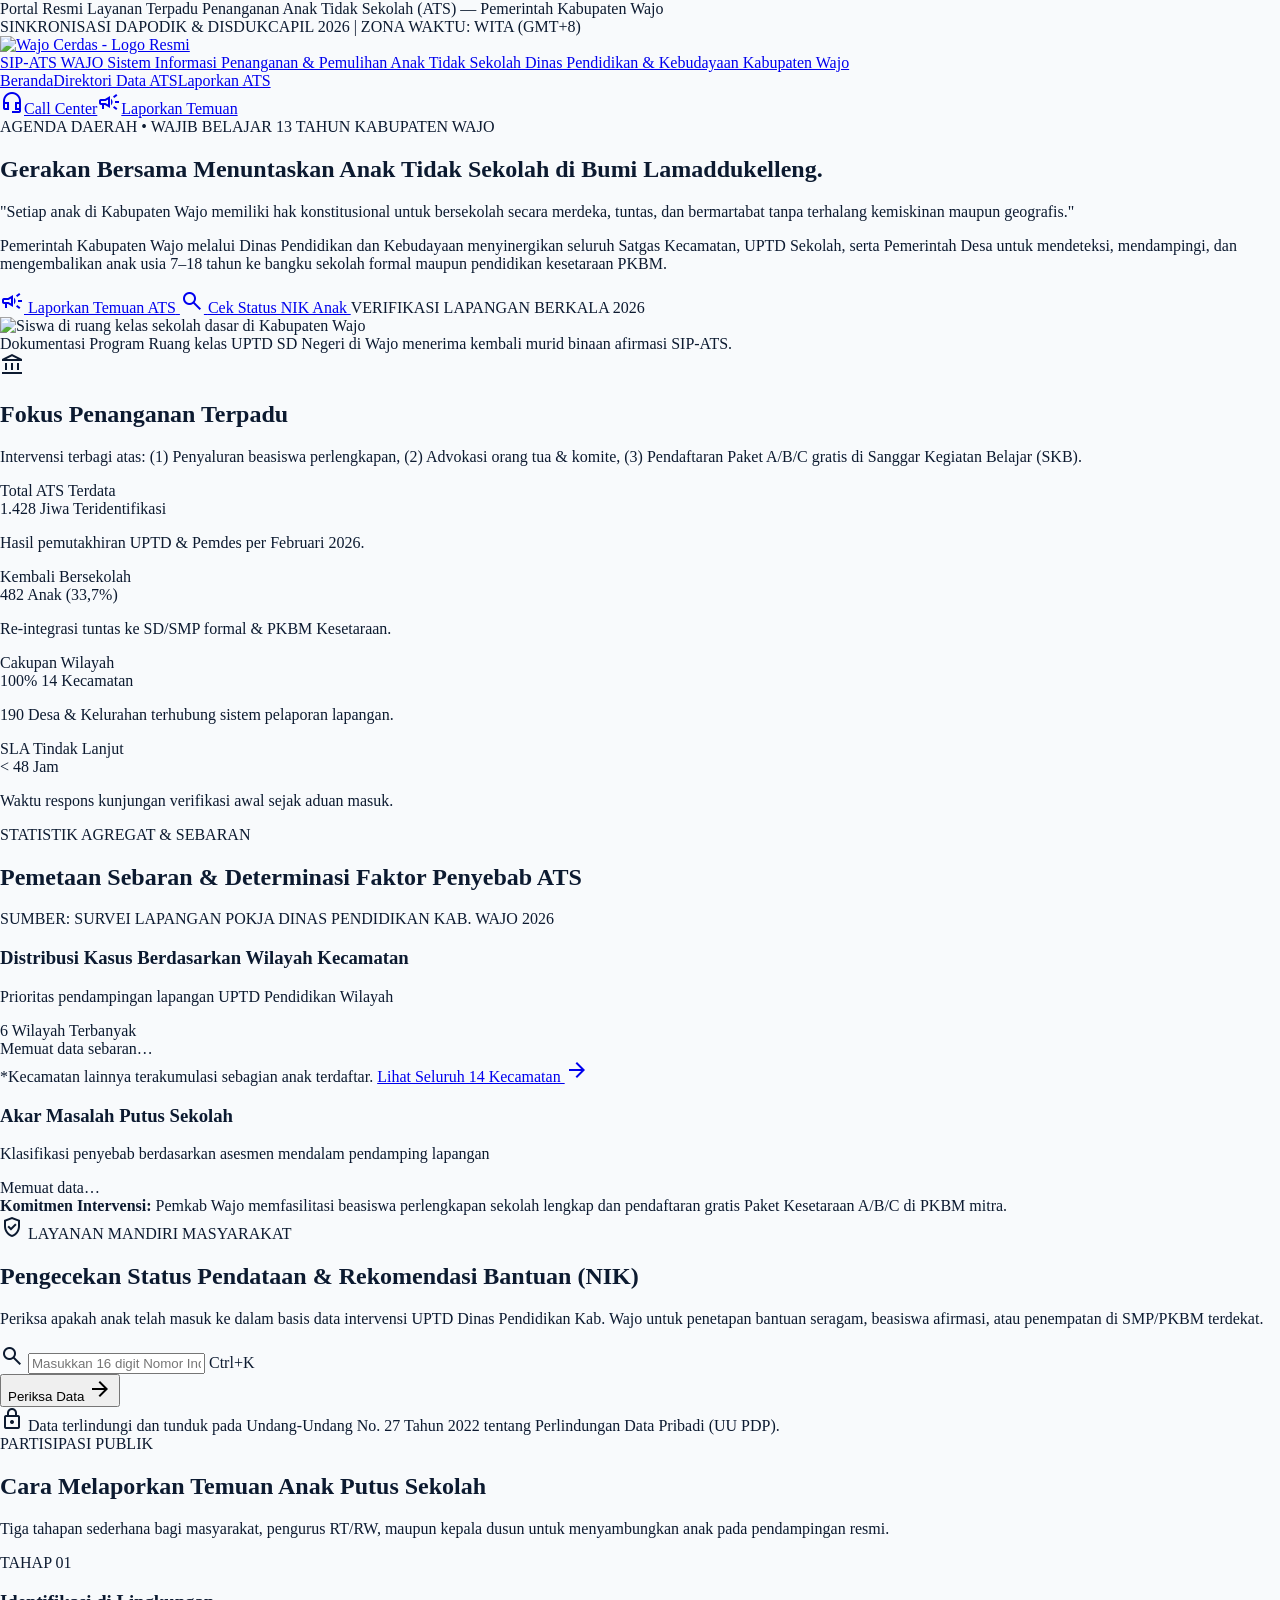
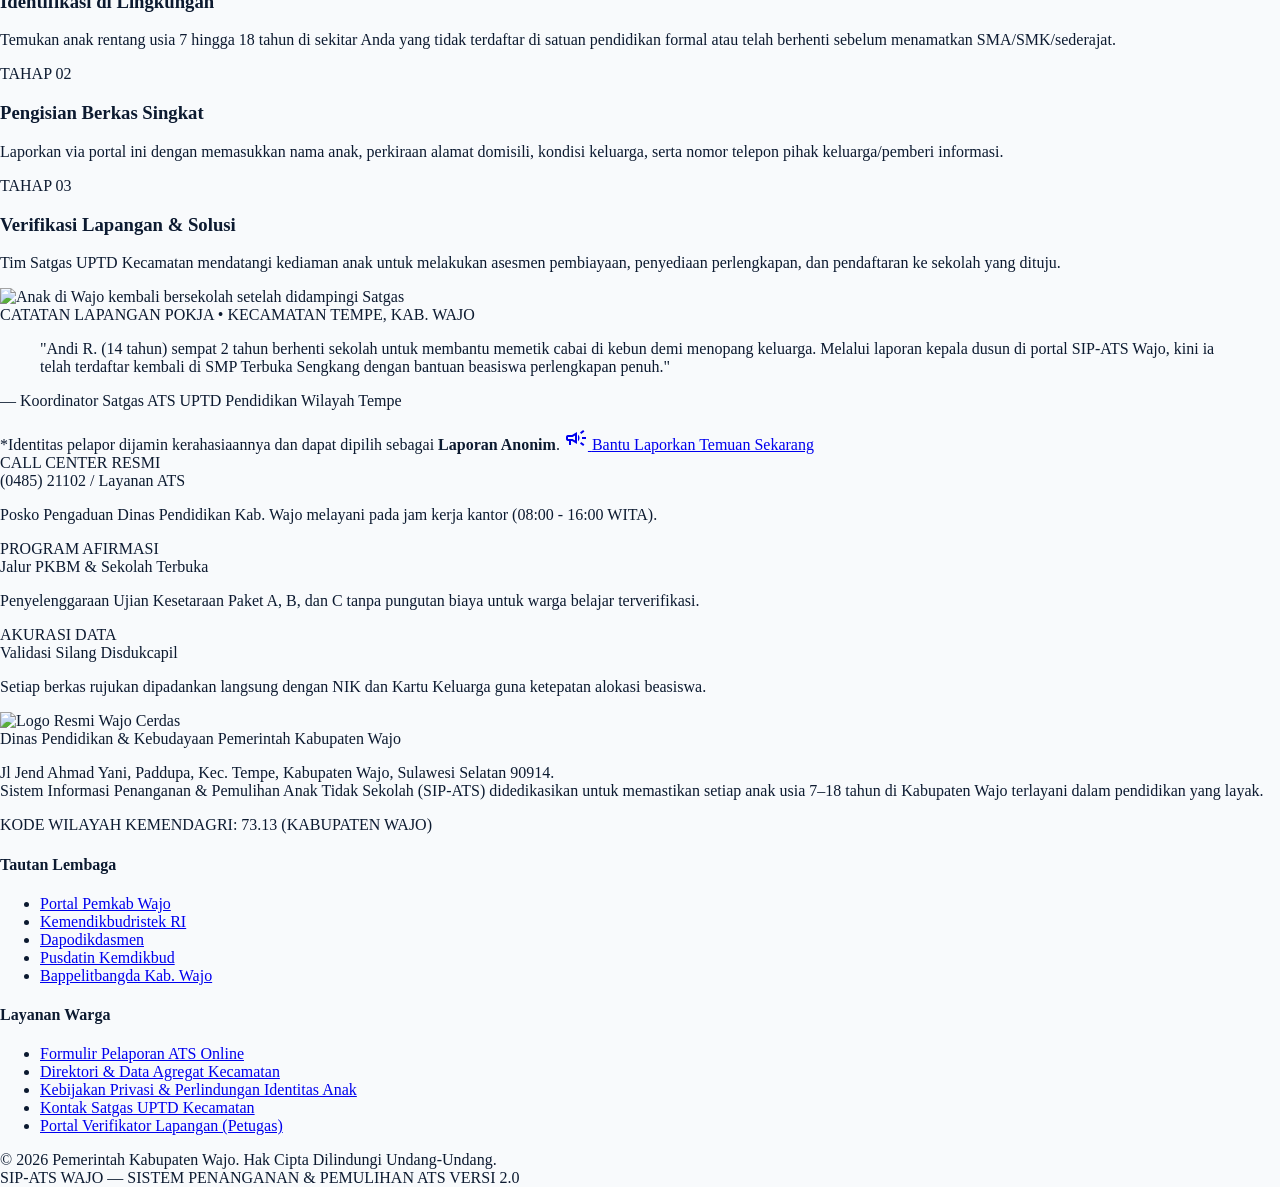
==== index.html @ a9d0f049 "Deploy SIP-ATS Wajo frontend to Pages Co-authored-by: Copilot App <223556219+Copilot@users.noreply.g" ====
<!DOCTYPE html><html lang="id"><head>
<meta charset="utf-8">
<meta content="width=device-width, initial-scale=1.0" name="viewport">
<title>SIP-ATS Kabupaten Wajo | Sistem Informasi Penanganan &amp; Pemulihan Anak Tidak Sekolah</title>
<link href="https://fonts.googleapis.com" rel="preconnect">
<link crossorigin="" href="https://fonts.gstatic.com" rel="preconnect">
<link href="https://fonts.googleapis.com/css2?family=Plus+Jakarta+Sans:wght@400;500;600;700;800&amp;family=Newsreader:ital,opsz,wght@0,6..72,400;0,6..72,600;1,400&amp;display=swap" rel="stylesheet">
<link href="https://fonts.googleapis.com/css2?family=Material+Symbols+Outlined:wght,FILL@100..700,0..1&amp;display=swap" rel="stylesheet">
<script src="https://cdn.tailwindcss.com?plugins=forms,container-queries"></script>
<script>
    tailwind.config = {
      theme: {
        extend: {
          colors: {
            civic: {
              950: '#07101f',
              900: '#0c1a30',
              850: '#112240',
              800: '#1b3252',
              700: '#23416b',
              600: '#1d4ed8',
              500: '#2563eb',
              100: '#e7eef8',
              50: '#f4f7fb'
            },
            ochre: {
              700: '#8c4302',
              600: '#b45309',
              500: '#d97706',
              400: '#f59e0b',
              100: '#fef3c7',
              50: '#fffbeb'
            },
            stonepaper: '#f8fafc'
          },
          fontFamily: {
            sans: ['"Plus Jakarta Sans"', 'sans-serif'],
            editorial: ['"Newsreader"', 'Georgia', 'serif']
          }
        }
      }
    };
  </script>
<style>
    @layer base {
      html, body {
        margin: 0;
        padding: 0;
        background-color: #f8fafc;
        color: #0c1a30;
      }
      body {
        -webkit-font-smoothing: antialiased;
      }
    }
  </style>
</head>
<body class="bg-stonepaper font-sans text-civic-900 antialiased min-h-screen selection:bg-ochre-100 selection:text-ochre-700">
<!-- Top Government Notice Bar -->
<aside class="bg-civic-950 text-slate-300 text-xs py-2 px-4 border-b border-civic-850">
<div class="max-w-[1280px] mx-auto flex flex-wrap items-center justify-between gap-2">
<div class="flex items-center gap-2">
<span class="inline-block w-2 h-2 rounded-full bg-emerald-400"></span>
<span class="tracking-wide">Portal Resmi Layanan Terpadu Penanganan Anak Tidak Sekolah (ATS) — Pemerintah Kabupaten Wajo</span>
</div>
<div class="flex items-center gap-4 text-[11px] text-slate-400 font-mono tracking-tight">
<span class="">SINKRONISASI DAPODIK &amp; DISDUKCAPIL 2026</span>
<span class="hidden sm:inline">|</span>
<span class="hidden sm:inline">ZONA WAKTU: WITA (GMT+8)</span>
</div>
</div>
</aside>
<!-- Civic Header & Official Branding -->
<header class="sticky top-0 z-50 bg-white/95 backdrop-blur-sm border-b border-slate-200">
<div class="max-w-[1280px] mx-auto px-4 sm:px-6 lg:px-8 h-24 flex items-center justify-between gap-6">
<!-- Brand & Municipal Identity -->
<a class="flex items-center gap-4 group" href="#">
<img alt="Wajo Cerdas - Logo Resmi" class="h-16 w-auto max-w-[200px] object-contain transition-transform group-hover:scale-[1.02]" src="https://lh3.googleusercontent.com/aida-public/[base64]">
<div class="h-12 w-[1px] bg-slate-200 hidden sm:block"></div>
<div class="hidden sm:flex flex-col">
<span class="font-bold tracking-tight text-xs md:text-sm text-civic-900 uppercase">
            SIP-ATS WAJO
          </span>
<span class="text-[12px] font-medium text-slate-600 leading-tight">
            Sistem Informasi Penanganan &amp; Pemulihan Anak Tidak Sekolah
          </span>
<span class="text-[11px] font-semibold text-ochre-700">
            Dinas Pendidikan &amp; Kebudayaan Kabupaten Wajo
          </span>
</div>
</a>
<!-- Navigation & Action -->
<div class="flex items-center gap-6"><nav class="hidden lg:flex items-center gap-1 font-medium text-sm text-slate-700 shrink-0"><a aria-current="page" class="px-3 py-2 text-civic-900 font-semibold border-b-2 border-civic-600 whitespace-nowrap" data-path="beranda" href="index.html">Beranda</a><a class="px-3 py-2 hover:text-civic-600 transition-colors whitespace-nowrap" data-path="direktori-data-ats" href="direktori.html">Direktori Data ATS</a><a class="px-3 py-2 hover:text-civic-600 transition-colors whitespace-nowrap" data-path="laporkan-ats" href="laporkan.html">Laporkan ATS</a></nav><div class="flex items-center gap-3 shrink-0"><a class="hidden md:flex items-center gap-2 text-xs font-semibold text-slate-700 hover:text-civic-900 px-3 py-2 border border-slate-200 rounded whitespace-nowrap" data-path="bantuan-call-center" href="index.html#kontak"><span class="material-symbols-outlined text-[16px] text-ochre-600">headset_mic</span><span class="">Call Center</span></a><a class="inline-flex items-center gap-2 bg-ochre-600 hover:bg-ochre-700 text-white text-xs sm:text-sm font-semibold px-4 py-2.5 rounded transition-colors shadow-sm whitespace-nowrap" data-path="laporkan-ats" href="laporkan.html"><span class="material-symbols-outlined text-[18px]">campaign</span><span class="">Laporkan Temuan</span></a></div></div>
</div>
</header>
<main class="w-full">
<!-- Hero Section: Editorial & Dignified Civic Layout -->
<section class="border-b border-slate-200 bg-white">
<div class="max-w-[1280px] mx-auto px-4 sm:px-6 lg:px-8 py-12 lg:py-16">
<div class="grid grid-cols-1 lg:grid-cols-12 gap-10 items-stretch">
<!-- Editorial Intro Column -->
<div class="lg:col-span-7 flex flex-col justify-between">
<div>
<div class="flex items-center gap-2 text-xs uppercase tracking-widest text-slate-500 font-bold mb-4">
<span class="text-ochre-700 font-mono"><span data-cms="hero_eyebrow_1">AGENDA DAERAH</span></span>
<span class="text-slate-300">•</span>
<span class=""><span data-cms="hero_eyebrow_2">WAJIB BELAJAR 13 TAHUN KABUPATEN WAJO</span></span>
</div>
<h1 class="text-3xl sm:text-4xl lg:text-5xl font-extrabold text-civic-900 tracking-tight leading-[1.15] mb-6">
                <span data-cms="hero_title">Gerakan Bersama Menuntaskan Anak Tidak Sekolah di Bumi Lamaddukelleng.</span>
              </h1>
<p class="font-editorial text-xl sm:text-2xl text-slate-700 leading-relaxed italic mb-6">
                <span data-cms="hero_quote">"Setiap anak di Kabupaten Wajo memiliki hak konstitusional untuk bersekolah secara merdeka, tuntas, dan bermartabat tanpa terhalang kemiskinan maupun geografis."</span>
              </p>
<p class="text-sm sm:text-base text-slate-600 leading-relaxed max-w-2xl mb-8">
                <span data-cms="hero_desc">Pemerintah Kabupaten Wajo melalui Dinas Pendidikan dan Kebudayaan menyinergikan seluruh Satgas Kecamatan, UPTD Sekolah, serta Pemerintah Desa untuk mendeteksi, mendampingi, dan mengembalikan anak usia 7–18 tahun ke bangku sekolah formal maupun pendidikan kesetaraan PKBM.</span>
              </p>
</div>
<div class="pt-6 border-t border-slate-200 flex flex-wrap items-center gap-4">
<a class="inline-flex items-center gap-2 bg-civic-900 hover:bg-civic-850 text-white font-semibold text-sm px-6 py-3 rounded transition-colors" data-path="laporkan-ats" href="laporkan.html">
<span class="material-symbols-outlined text-[20px] text-ochre-400">campaign</span>
<span class="">Laporkan Temuan ATS</span>
</a>
<a class="inline-flex items-center gap-2 bg-slate-100 hover:bg-slate-200 text-civic-900 font-semibold text-sm px-6 py-3 rounded border border-slate-300 transition-colors" href="#cek-nik">
<span class="material-symbols-outlined text-[20px] text-slate-700">search</span>
<span class="">Cek Status NIK Anak</span>
</a>
<span class="text-xs text-slate-500 font-mono">VERIFIKASI LAPANGAN BERKALA 2026</span>
</div>
</div>
<!-- Documentary Feature Column -->
<div class="lg:col-span-5 flex flex-col">
<div class="h-full border border-slate-200 bg-slate-50 p-3 rounded flex flex-col justify-between">
<div class="relative overflow-hidden aspect-[4/3] bg-slate-200 border border-slate-200">
<img data-cms-src="hero_photo_url" alt="Siswa di ruang kelas sekolah dasar di Kabupaten Wajo" class="w-full h-full object-cover grayscale-[15%] contrast-[1.05]" src="https://lh3.googleusercontent.com/aida-public/[base64]">
<div class="absolute bottom-0 inset-x-0 bg-civic-950/90 text-white p-3 text-xs border-t border-slate-800">
<span class="font-mono text-ochre-400 text-[10px] tracking-wider uppercase block">Dokumentasi Program</span>
                  <span data-cms="hero_photo_caption">Ruang kelas UPTD SD Negeri di Wajo menerima kembali murid binaan afirmasi SIP-ATS.</span>
                </div>
</div>
<!-- Contextual civic note box -->
<div class="mt-4 p-4 bg-white border border-slate-200">
<div class="flex items-start gap-3">
<span class="material-symbols-outlined text-ochre-600 text-[20px] shrink-0 mt-0.5">account_balance</span>
<div>
<h2 class="text-xs font-bold text-civic-900 uppercase tracking-wide">Fokus Penanganan Terpadu</h2>
<p class="text-xs text-slate-600 mt-1 leading-normal">
                      <span data-cms="fokus_text">Intervensi terbagi atas: (1) Penyaluran beasiswa perlengkapan, (2) Advokasi orang tua &amp; komite, (3) Pendaftaran Paket A/B/C gratis di Sanggar Kegiatan Belajar (SKB).</span>
                    </p>
</div>
</div>
</div>
</div>
</div>
</div>
</div>
</section>
<!-- Asymmetrical Civic Data Strip (KPI Indicators) -->
<section class="bg-civic-900 text-white border-b border-civic-950 py-10">
<div class="max-w-[1280px] mx-auto px-4 sm:px-6 lg:px-8">
<div class="grid grid-cols-1 sm:grid-cols-2 lg:grid-cols-4 divide-y sm:divide-y-0 sm:divide-x divide-civic-800">
<!-- KPI 1 -->
<div class="py-4 sm:py-0 sm:px-6 first:pl-0">
<span class="text-slate-400 text-xs font-mono tracking-wider uppercase block mb-1">Total ATS Terdata</span>
<div class="flex items-baseline gap-2">
<span class="text-4xl font-extrabold text-white tracking-tight" id="statTotalTerdata">1.428</span>
<span class="text-slate-400 text-xs font-medium">Jiwa Teridentifikasi</span>
</div>
<p class="text-[12px] text-slate-400 mt-2">
              Hasil pemutakhiran UPTD &amp; Pemdes per Februari 2026.
            </p>
</div>
<!-- KPI 2 -->
<div class="py-4 sm:py-0 sm:px-6">
<span class="text-slate-400 text-xs font-mono tracking-wider uppercase block mb-1">Kembali Bersekolah</span>
<div class="flex items-baseline gap-2">
<span class="text-4xl font-extrabold text-ochre-400 tracking-tight" id="statKembali">482</span>
<span class="text-ochre-200 text-xs font-medium" id="statKembaliPersen">Anak (33,7%)</span>
</div>
<p class="text-[12px] text-slate-400 mt-2">
              Re-integrasi tuntas ke SD/SMP formal &amp; PKBM Kesetaraan.
            </p>
</div>
<!-- KPI 3 -->
<div class="py-4 sm:py-0 sm:px-6">
<span class="text-slate-400 text-xs font-mono tracking-wider uppercase block mb-1">Cakupan Wilayah</span>
<div class="flex items-baseline gap-2">
<span class="text-4xl font-extrabold text-white tracking-tight" data-cms="kpi_cakupan">100%</span>
<span class="text-slate-400 text-xs font-medium">14 Kecamatan</span>
</div>
<p class="text-[12px] text-slate-400 mt-2">
              <span data-cms="kpi_cakupan_desc">190 Desa &amp; Kelurahan terhubung sistem pelaporan lapangan.</span>
            </p>
</div>
<!-- KPI 4 -->
<div class="py-4 sm:py-0 sm:px-6 last:pr-0">
<span class="text-slate-400 text-xs font-mono tracking-wider uppercase block mb-1">SLA Tindak Lanjut</span>
<div class="flex items-baseline gap-2">
<span class="text-4xl font-extrabold text-emerald-400 tracking-tight" data-cms="kpi_sla">&lt; 48 Jam</span>
</div>
<p class="text-[12px] text-slate-400 mt-2">
              <span data-cms="kpi_sla_desc">Waktu respons kunjungan verifikasi awal sejak aduan masuk.</span>
            </p>
</div>
</div>
</div>
</section>
<!-- Section: Data Analytics & Causes (Rigorous Civic Representation) -->
<section class="max-w-[1280px] mx-auto px-4 sm:px-6 lg:px-8 py-16">
<div class="flex flex-col md:flex-row md:items-end justify-between border-b border-slate-300 pb-5 mb-8 gap-4">
<div>
<span class="text-xs font-mono uppercase tracking-widest text-slate-500 font-bold block mb-1">STATISTIK AGREGAT &amp; SEBARAN</span>
<h2 class="text-2xl sm:text-3xl font-extrabold text-civic-900 tracking-tight">
            Pemetaan Sebaran &amp; Determinasi Faktor Penyebab ATS
          </h2>
</div>
<div class="text-xs text-slate-500 font-mono">
          SUMBER: SURVEI LAPANGAN POKJA DINAS PENDIDIKAN KAB. WAJO 2026
        </div>
</div>
<div class="grid grid-cols-1 lg:grid-cols-12 gap-8 items-start">
<!-- Left: Kecamatan Data Strip -->
<div class="lg:col-span-7 bg-white border border-slate-200 rounded p-6">
<div class="flex items-center justify-between border-b border-slate-200 pb-4 mb-6">
<div>
<h3 class="font-bold text-base text-civic-900">Distribusi Kasus Berdasarkan Wilayah Kecamatan</h3>
<p class="text-xs text-slate-500 mt-0.5">Prioritas pendampingan lapangan UPTD Pendidikan Wilayah</p>
</div>
<span class="text-xs font-mono px-2 py-1 bg-slate-100 border border-slate-200 rounded text-slate-700">6 Wilayah Terbanyak</span>
</div>
<div class="space-y-4" id="sebaranKecamatanList">
<div class="text-xs text-slate-400 font-mono">Memuat data sebaran…</div>
</div>
<div class="mt-6 pt-4 border-t border-slate-200 flex flex-wrap items-center justify-between text-xs text-slate-500 gap-2">
<span id="sebaranSisaLabel">*Kecamatan lainnya terakumulasi sebagian anak terdaftar.</span>
<a class="text-civic-600 hover:text-civic-900 font-semibold inline-flex items-center gap-1" data-path="direktori-data-ats" href="direktori.html">
              Lihat Seluruh 14 Kecamatan <span class="material-symbols-outlined text-[14px]">arrow_forward</span>
</a>
</div>
</div>
<!-- Right: Determinant Factors Breakdown -->
<div class="lg:col-span-5 bg-white border border-slate-200 rounded p-6">
<div class="border-b border-slate-200 pb-4 mb-4">
<h3 class="font-bold text-base text-civic-900">Akar Masalah Putus Sekolah</h3>
<p class="text-xs text-slate-500 mt-0.5">Klasifikasi penyebab berdasarkan asesmen mendalam pendamping lapangan</p>
</div>
<!-- Structured Civic Table/List instead of generic donut -->
<div class="divide-y divide-slate-100" id="faktorPenyebabList">
<div class="py-3 text-xs text-slate-400 font-mono">Memuat data…</div>
</div>
<div class="mt-4 p-3 bg-slate-50 border border-slate-200 rounded text-xs text-slate-600">
<strong>Komitmen Intervensi:</strong> Pemkab Wajo memfasilitasi beasiswa perlengkapan sekolah lengkap dan pendaftaran gratis Paket Kesetaraan A/B/C di PKBM mitra.
          </div>
</div>
</div>
</section>
<!-- Section: Cek NIK / Status Pencarian Terverifikasi -->
<section class="bg-civic-950 text-white py-16 border-t border-b border-civic-850" id="cek-nik">
<div class="max-w-[1280px] mx-auto px-4 sm:px-6 lg:px-8">
<div class="max-w-3xl">
<div class="flex items-center gap-2 text-xs font-mono text-ochre-400 font-semibold uppercase tracking-wider mb-2">
<span class="material-symbols-outlined text-[16px]">verified_user</span>
<span class="">LAYANAN MANDIRI MASYARAKAT</span>
</div>
<h2 class="text-2xl sm:text-3xl font-extrabold tracking-tight text-white mb-3">
            Pengecekan Status Pendataan &amp; Rekomendasi Bantuan (NIK)
          </h2>
<p class="text-sm text-slate-300 mb-8 leading-relaxed">
            Periksa apakah anak telah masuk ke dalam basis data intervensi UPTD Dinas Pendidikan Kab. Wajo untuk penetapan bantuan seragam, beasiswa afirmasi, atau penempatan di SMP/PKBM terdekat.
          </p>
<!-- Input query box -->
<div class="bg-white p-2 rounded flex flex-col sm:flex-row items-center gap-2">
<div class="flex items-center gap-3 px-3 w-full">
<span class="material-symbols-outlined text-slate-400">search</span>
<input class="w-full bg-transparent text-civic-900 text-sm font-medium focus:outline-none placeholder:text-slate-400 py-2 border-0" id="nikSearchInput" maxlength="16" placeholder="Masukkan 16 digit Nomor Induk Kependudukan (NIK)..." type="text">
<span class="hidden md:inline-block bg-slate-100 text-slate-600 text-[10px] font-mono px-2 py-0.5 rounded border border-slate-200">Ctrl+K</span>
</div>
<button class="w-full sm:w-auto shrink-0 bg-civic-900 hover:bg-civic-850 text-white text-xs sm:text-sm font-semibold px-6 py-3 rounded transition-colors flex items-center justify-center gap-2" onclick="handleCheckNik()" type="button">
<span class="">Periksa Data</span>
<span class="material-symbols-outlined text-[16px]">arrow_forward</span>
</button>
</div>
<!-- Result box (triggered on check) -->
<div class="hidden mt-4 p-4 bg-civic-900 border border-civic-700 rounded text-left" id="nikResultBanner"></div>
<!-- Privacy statement -->
<div class="flex items-center gap-2 mt-4 text-[12px] text-slate-400">
<span class="material-symbols-outlined text-[16px] text-slate-400">lock</span>
<span class="">Data terlindungi dan tunduk pada Undang-Undang No. 27 Tahun 2022 tentang Perlindungan Data Pribadi (UU PDP).</span>
</div>
</div>
</div>
</section>
<!-- Crowdsourcing Steps: Alur Pelaporan Warga -->
<section class="max-w-[1280px] mx-auto px-4 sm:px-6 lg:px-8 py-16">
<div class="max-w-2xl mb-12">
<span class="text-xs font-mono uppercase tracking-widest text-ochre-700 font-bold block mb-1">PARTISIPASI PUBLIK</span>
<h2 class="text-2xl sm:text-3xl font-extrabold text-civic-900 tracking-tight">
          Cara Melaporkan Temuan Anak Putus Sekolah
        </h2>
<p class="text-sm text-slate-600 mt-2">
          Tiga tahapan sederhana bagi masyarakat, pengurus RT/RW, maupun kepala dusun untuk menyambungkan anak pada pendampingan resmi.
        </p>
</div>
<div class="grid grid-cols-1 md:grid-cols-3 gap-6 mb-12">
<!-- Step 1 -->
<div class="border border-slate-200 bg-white p-6 rounded relative">
<div class="text-xs font-mono text-slate-400 font-bold mb-3 uppercase tracking-wider">TAHAP 01</div>
<h3 class="text-base font-bold text-civic-900 mb-2">Identifikasi di Lingkungan</h3>
<p class="text-xs text-slate-600 leading-relaxed">
            Temukan anak rentang usia 7 hingga 18 tahun di sekitar Anda yang tidak terdaftar di satuan pendidikan formal atau telah berhenti sebelum menamatkan SMA/SMK/sederajat.
          </p>
</div>
<!-- Step 2 -->
<div class="border border-slate-200 bg-white p-6 rounded relative">
<div class="text-xs font-mono text-ochre-700 font-bold mb-3 uppercase tracking-wider">TAHAP 02</div>
<h3 class="text-base font-bold text-civic-900 mb-2">Pengisian Berkas Singkat</h3>
<p class="text-xs text-slate-600 leading-relaxed">
            Laporkan via portal ini dengan memasukkan nama anak, perkiraan alamat domisili, kondisi keluarga, serta nomor telepon pihak keluarga/pemberi informasi.
          </p>
</div>
<!-- Step 3 -->
<div class="border border-slate-200 bg-white p-6 rounded relative">
<div class="text-xs font-mono text-civic-600 font-bold mb-3 uppercase tracking-wider">TAHAP 03</div>
<h3 class="text-base font-bold text-civic-900 mb-2">Verifikasi Lapangan &amp; Solusi</h3>
<p class="text-xs text-slate-600 leading-relaxed">
            Tim Satgas UPTD Kecamatan mendatangi kediaman anak untuk melakukan asesmen pembiayaan, penyediaan perlengkapan, dan pendaftaran ke sekolah yang dituju.
          </p>
</div>
</div>
<!-- Narrative Case Story (Grounding Real Story from Tempe) -->
<div class="border border-slate-200 bg-white rounded p-6 sm:p-8">
<div class="grid grid-cols-1 lg:grid-cols-12 gap-8 items-center">
<div class="lg:col-span-4 aspect-[4/3] bg-slate-100 border border-slate-200 overflow-hidden rounded">
<img data-cms-src="catatan_foto_url" alt="Anak di Wajo kembali bersekolah setelah didampingi Satgas" class="w-full h-full object-cover" src="https://lh3.googleusercontent.com/aida-public/[base64]">
</div>
<div class="lg:col-span-8 flex flex-col justify-between">
<div>
<div class="flex items-center gap-2 text-xs font-mono text-slate-500 mb-2">
<span class="font-bold text-ochre-700">CATATAN LAPANGAN POKJA</span>
<span class="">•</span>
<span class=""><span data-cms="catatan_lokasi">KECAMATAN TEMPE, KAB. WAJO</span></span>
</div>
<blockquote class="font-editorial text-xl sm:text-2xl text-civic-900 italic leading-snug mb-4">
                <span data-cms="catatan_quote">"Andi R. (14 tahun) sempat 2 tahun berhenti sekolah untuk membantu memetik cabai di kebun demi menopang keluarga. Melalui laporan kepala dusun di portal SIP-ATS Wajo, kini ia telah terdaftar kembali di SMP Terbuka Sengkang dengan bantuan beasiswa perlengkapan penuh."</span>
              </blockquote>
<p class="text-xs font-semibold text-slate-700">
                <span data-cms="catatan_sumber">— Koordinator Satgas ATS UPTD Pendidikan Wilayah Tempe</span>
              </p>
</div>
<div class="mt-6 pt-6 border-t border-slate-200 flex flex-wrap items-center justify-between gap-4">
<span class="text-xs text-slate-500">
                *Identitas pelapor dijamin kerahasiaannya dan dapat dipilih sebagai <strong>Laporan Anonim</strong>.
              </span>
<a class="inline-flex items-center gap-2 bg-ochre-600 hover:bg-ochre-700 text-white font-semibold text-xs px-5 py-2.5 rounded transition-colors" data-path="laporkan-ats" href="laporkan.html">
<span class="material-symbols-outlined text-[16px]">campaign</span>
<span class="">Bantu Laporkan Temuan Sekarang</span>
</a>
</div>
</div>
</div>
</div>
</section>
<!-- Support Hotline & Civic Information Columns -->
<section class="border-t border-slate-200 bg-slate-100 py-12">
<div class="max-w-[1280px] mx-auto px-4 sm:px-6 lg:px-8">
<div class="grid grid-cols-1 md:grid-cols-3 gap-6">
<div class="border border-slate-200 bg-white p-5 rounded">
<div class="text-xs font-mono text-slate-500 uppercase tracking-wider mb-1">CALL CENTER RESMI</div>
<div class="text-base font-bold text-civic-900 mb-1"><span data-cms="kontak_call">(0485) 21102 / Layanan ATS</span></div>
<p class="text-xs text-slate-600">
              Posko Pengaduan Dinas Pendidikan Kab. Wajo melayani pada jam kerja kantor (08:00 - 16:00 WITA).
            </p>
</div>
<div class="border border-slate-200 bg-white p-5 rounded">
<div class="text-xs font-mono text-slate-500 uppercase tracking-wider mb-1">PROGRAM AFIRMASI</div>
<div class="text-base font-bold text-civic-900 mb-1">Jalur PKBM &amp; Sekolah Terbuka</div>
<p class="text-xs text-slate-600">
              Penyelenggaraan Ujian Kesetaraan Paket A, B, dan C tanpa pungutan biaya untuk warga belajar terverifikasi.
            </p>
</div>
<div class="border border-slate-200 bg-white p-5 rounded">
<div class="text-xs font-mono text-slate-500 uppercase tracking-wider mb-1">AKURASI DATA</div>
<div class="text-base font-bold text-civic-900 mb-1">Validasi Silang Disdukcapil</div>
<p class="text-xs text-slate-600">
              Setiap berkas rujukan dipadankan langsung dengan NIK dan Kartu Keluarga guna ketepatan alokasi beasiswa.
            </p>
</div>
</div>
</div>
</section>
</main>
<!-- Civic Footer: Dignified & Exact Municipal Data -->
<footer class="bg-civic-950 text-slate-400 border-t border-civic-900 pt-14 pb-10">
<div class="max-w-[1280px] mx-auto px-4 sm:px-6 lg:px-8">
<div class="grid grid-cols-1 md:grid-cols-12 gap-10 pb-12 border-b border-civic-850">
<!-- Institutional Details -->
<div class="md:col-span-5">
<div class="flex items-center gap-3 mb-4">
<img alt="Logo Resmi Wajo Cerdas" class="h-14 w-auto object-contain bg-white/10 p-1.5 rounded" src="https://lh3.googleusercontent.com/aida-public/[base64]">
<div>
<span class="text-white font-bold text-sm block">Dinas Pendidikan &amp; Kebudayaan</span>
<span class="text-xs text-slate-300">Pemerintah Kabupaten Wajo</span>
</div>
</div>
<p class="text-xs leading-relaxed text-slate-400 mb-4">
            <span data-cms="alamat">Jl Jend Ahmad Yani, Paddupa, Kec. Tempe, Kabupaten Wajo, Sulawesi Selatan 90914.</span><br>
            Sistem Informasi Penanganan &amp; Pemulihan Anak Tidak Sekolah (SIP-ATS) didedikasikan untuk memastikan setiap anak usia 7–18 tahun di Kabupaten Wajo terlayani dalam pendidikan yang layak.
          </p>
<div class="text-[11px] text-slate-400 font-mono">
            KODE WILAYAH KEMENDAGRI: 73.13 (KABUPATEN WAJO)
          </div>
</div>
<!-- Links Columns -->
<div class="md:col-span-3">
<h4 class="text-xs font-bold font-mono text-slate-200 uppercase tracking-wider mb-4">Tautan Lembaga</h4>
<ul class="space-y-2 text-xs">
<li class=""><a class="hover:text-white transition-colors" href="#">Portal Pemkab Wajo</a></li>
<li class=""><a class="hover:text-white transition-colors" href="#">Kemendikbudristek RI</a></li>
<li class=""><a class="hover:text-white transition-colors" href="#">Dapodikdasmen</a></li>
<li class=""><a class="hover:text-white transition-colors" href="#">Pusdatin Kemdikbud</a></li>
<li class=""><a class="hover:text-white transition-colors" href="#">Bappelitbangda Kab. Wajo</a></li>
</ul>
</div>
<div class="md:col-span-4">
<h4 class="text-xs font-bold font-mono text-slate-200 uppercase tracking-wider mb-4">Layanan Warga</h4>
<ul class="space-y-2 text-xs">
<li class=""><a class="hover:text-white transition-colors" data-path="laporkan-ats" href="laporkan.html">Formulir Pelaporan ATS Online</a></li>
<li class=""><a class="hover:text-white transition-colors" data-path="direktori-data-ats" href="direktori.html">Direktori &amp; Data Agregat Kecamatan</a></li>
<li class=""><a class="hover:text-white transition-colors" data-path="faq-privasi" href="index.html#kontak">Kebijakan Privasi &amp; Perlindungan Identitas Anak</a></li>
<li class=""><a class="hover:text-white transition-colors" data-path="bantuan-call-center" href="index.html#kontak">Kontak Satgas UPTD Kecamatan</a></li>
<li class=""><a class="hover:text-white transition-colors" data-path="dashboard-admin" href="dashboard-admin.html">Portal Verifikator Lapangan (Petugas)</a></li>
</ul>
</div>
</div>
<!-- Copyright & System Identification -->
<div class="pt-8 flex flex-col sm:flex-row items-center justify-between gap-4 text-[11px] text-slate-400">
<div class="">
          © 2026 Pemerintah Kabupaten Wajo. Hak Cipta Dilindungi Undang-Undang.
        </div>
<div class="font-mono">
          SIP-ATS WAJO — SISTEM PENANGANAN &amp; PEMULIHAN ATS VERSI 2.0
        </div>
</div>
</div>
</footer>
<script src="assets/config.js"></script>
<script src="assets/api.js"></script>
<script src="assets/cms.js"></script>
<script>
    function fmtID(n) { return Number(n || 0).toLocaleString('id-ID'); }

    async function handleCheckNik() {
      const input = document.getElementById('nikSearchInput');
      const resultBanner = document.getElementById('nikResultBanner');
      const nik = (input.value || '').replace(/\D/g, '');
      if (nik.length !== 16) {
        alert('Mohon masukkan 16 digit NIK yang valid untuk verifikasi.');
        return;
      }
      resultBanner.classList.remove('hidden');
      resultBanner.innerHTML = '<p class="text-xs text-slate-300">Memeriksa data…</p>';
      try {
        const res = await SipAtsAPI.checkNik(nik);
        if (res.found) {
          const d = res.data;
          resultBanner.innerHTML = `
            <div class="flex items-start gap-3">
              <span class="material-symbols-outlined text-emerald-400 text-[24px]">verified</span>
              <div>
                <p class="text-sm font-bold text-white">Data NIK Terverifikasi: Terdaftar Program Bantuan SIP-ATS</p>
                <p class="text-xs text-slate-300 mt-1">
                  Inisial: <strong>${d.namaTersamar} (${d.usia} Tahun)</strong> — Wilayah UPTD Kec. ${d.kecamatan}.<br>
                  Status Terkini: <em>${d.statusIntervensi}${d.mitraPendidikan ? ' — ' + d.mitraPendidikan : ''}.</em>
                </p>
                <a href="direktori.html" class="inline-block mt-2 text-xs font-semibold text-ochre-400 hover:text-ochre-300">Lihat detail lengkap di Direktori Data ATS &rarr;</a>
              </div>
            </div>`;
        } else {
          resultBanner.innerHTML = `
            <div class="flex items-start gap-3">
              <span class="material-symbols-outlined text-slate-400 text-[24px]">info</span>
              <div>
                <p class="text-sm font-bold text-white">NIK belum terdaftar dalam basis data ATS Wajo.</p>
                <p class="text-xs text-slate-300 mt-1">Jika Anda mengetahui anak dengan NIK ini tidak bersekolah, silakan <a href="laporkan.html" class="text-ochre-400 hover:text-ochre-300 font-semibold">laporkan temuan ini</a> agar dapat ditindaklanjuti Satgas UPTD Kecamatan.</p>
              </div>
            </div>`;
        }
      } catch (err) {
        resultBanner.innerHTML = '<p class="text-xs text-red-300">Gagal memeriksa data: ' + err.message + '</p>';
      }
    }

    // Shortcut Ctrl+K
    window.addEventListener('keydown', function(e) {
      if ((e.ctrlKey || e.metaKey) && e.key === 'k') {
        e.preventDefault();
        const input = document.getElementById('nikSearchInput');
        if (input) input.focus();
      }
    });

    async function loadStats() {
      try {
        const s = await SipAtsAPI.getStats();
        const cfg = await (window.SipAtsCMS ? window.SipAtsCMS.ready : Promise.resolve({}));
        document.getElementById('statTotalTerdata').textContent = fmtID(s.totalTerdata);
        document.getElementById('statKembali').textContent = fmtID(s.kembaliBersekolah);
        document.getElementById('statKembaliPersen').textContent = `Anak (${String(s.persenKembali).replace('.', ',')}%)`;
        if (cfg.kpi_mode === 'manual') {
          if (cfg.kpi_total) document.getElementById('statTotalTerdata').textContent = cfg.kpi_total;
          if (cfg.kpi_kembali) document.getElementById('statKembali').textContent = cfg.kpi_kembali;
          if (cfg.kpi_kembali_persen) document.getElementById('statKembaliPersen').textContent = cfg.kpi_kembali_persen;
        }

        const sebaranEl = document.getElementById('sebaranKecamatanList');
        const top6 = s.sebaranKecamatan.slice(0, 6);
        const maxVal = top6.length ? top6[0].jumlah : 1;
        const barColors = ['bg-civic-900', 'bg-civic-700', 'bg-civic-600', 'bg-slate-700', 'bg-slate-500', 'bg-slate-400'];
        sebaranEl.innerHTML = top6.map((row, i) => {
          const pct = s.totalTerdata ? Math.round((row.jumlah / s.totalTerdata) * 1000) / 10 : 0;
          const width = Math.max(6, Math.round((row.jumlah / maxVal) * 100));
          return `<div>
            <div class="flex justify-between text-xs font-semibold mb-1">
              <span class="text-civic-900">${i + 1}. Kecamatan ${row.kecamatan}</span>
              <span class="text-slate-700 font-mono">${fmtID(row.jumlah)} Anak (${String(pct).replace('.', ',')}%)</span>
            </div>
            <div class="w-full bg-slate-100 h-3 rounded overflow-hidden">
              <div class="${barColors[i] || 'bg-slate-300'} h-full" style="width: ${width}%;"></div>
            </div>
          </div>`;
        }).join('') || '<div class="text-xs text-slate-400">Belum ada data sebaran.</div>';

        const restCount = s.sebaranKecamatan.slice(6).reduce((a, b) => a + b.jumlah, 0);
        document.getElementById('sebaranSisaLabel').textContent =
          `*${Math.max(0, s.cakupanKecamatan - top6.length)} kecamatan lainnya terakumulasi sebanyak ${fmtID(restCount)} anak terdaftar.`;

        const faktorEl = document.getElementById('faktorPenyebabList');
        faktorEl.innerHTML = (s.faktorPenyebab || []).map(f => `
          <div class="py-3 flex items-start justify-between gap-4">
            <div>
              <span class="text-xs font-bold text-civic-900 block">${f.faktor}</span>
            </div>
            <div class="text-right shrink-0">
              <span class="text-sm font-bold font-mono text-civic-900 block">${String(f.persen).replace('.', ',')}%</span>
              <span class="text-[11px] text-slate-500 font-mono">${fmtID(f.jumlah)} Anak</span>
            </div>
          </div>`).join('') || '<div class="py-3 text-xs text-slate-400">Belum ada data.</div>';
      } catch (err) {
        console.error('Gagal memuat statistik:', err);
      }
    }

    loadStats();

    if (SipAtsAPI.isDemoMode()) {
      document.body.insertAdjacentHTML('afterbegin',
        '<div class="bg-ochre-500 text-civic-950 text-xs font-semibold text-center py-1.5 px-4">MODE DEMO — assets/config.js belum diisi API_URL, seluruh data yang tampil adalah data contoh.</div>');
    }
  </script>


</body></html>
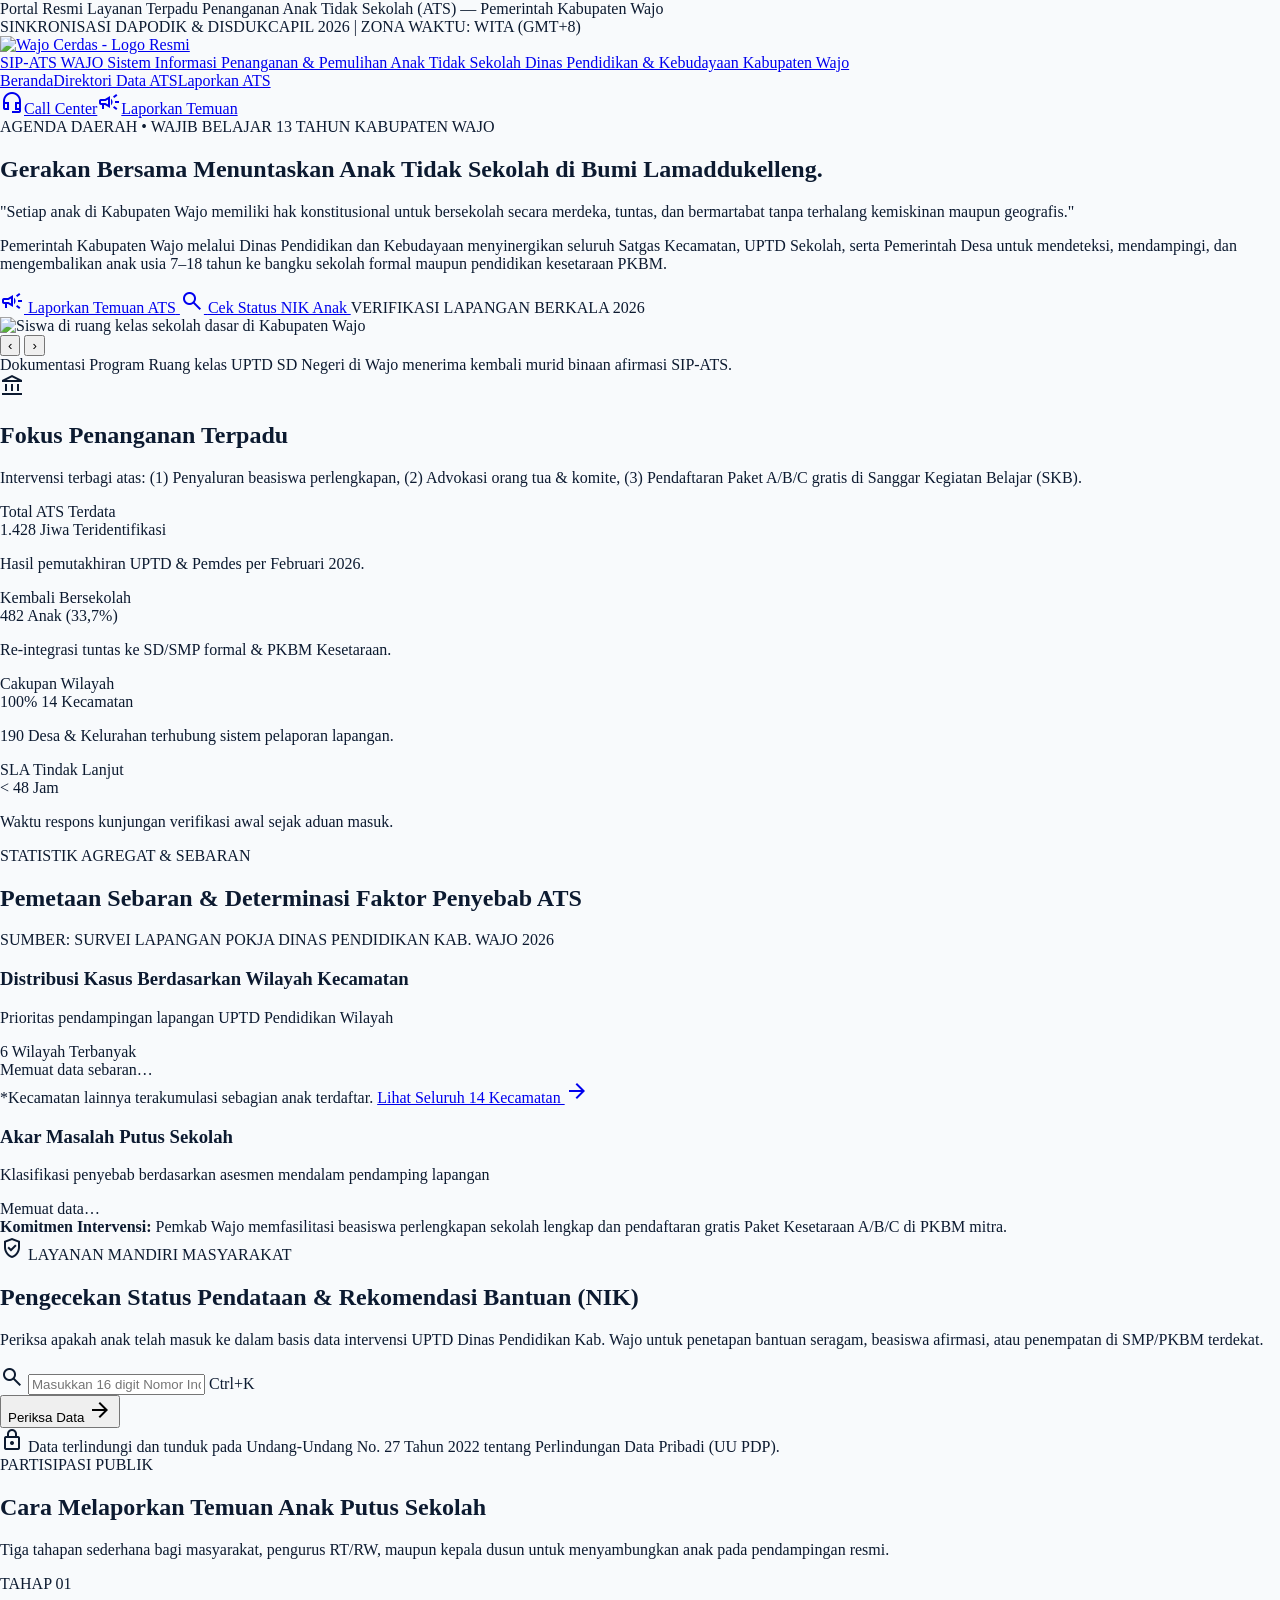
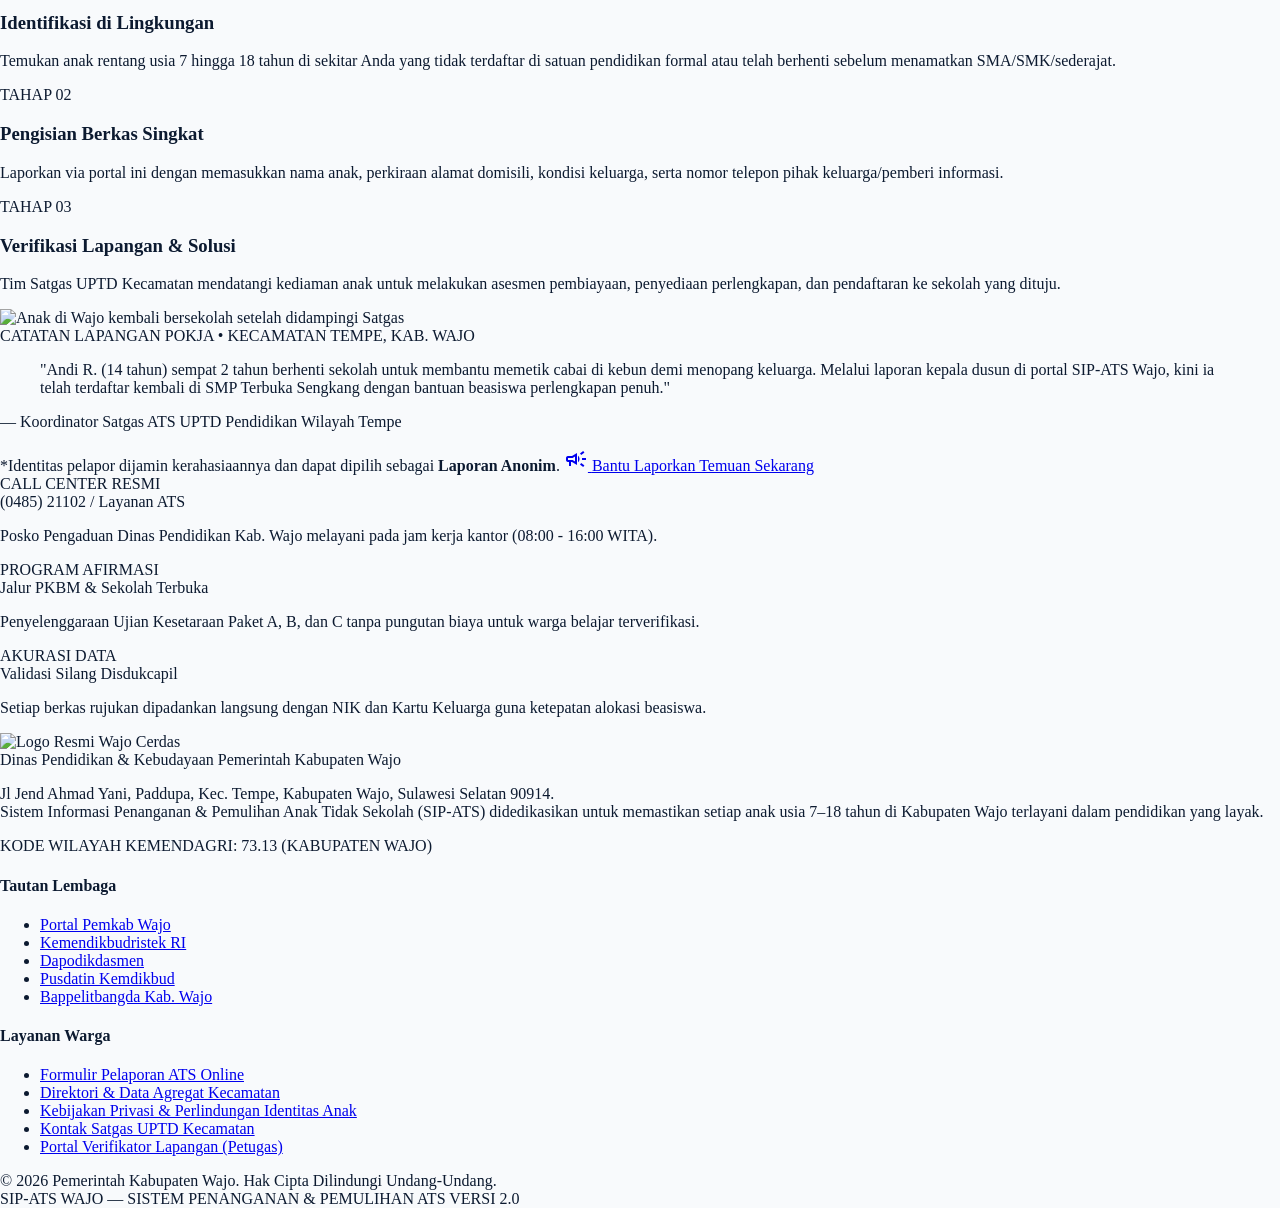
==== commit ed46e4ca: "Add homepage photo slideshow" ====
--- a/index.html
+++ b/index.html
@@ -133,6 +133,11 @@
 <div class="h-full border border-slate-200 bg-slate-50 p-3 rounded flex flex-col justify-between">
 <div class="relative overflow-hidden aspect-[4/3] bg-slate-200 border border-slate-200">
 <img data-cms-src="hero_photo_url" alt="Siswa di ruang kelas sekolah dasar di Kabupaten Wajo" class="w-full h-full object-cover grayscale-[15%] contrast-[1.05]" src="https://lh3.googleusercontent.com/aida-public/[base64]">
+<div id="heroPhotoControls" class="hidden absolute top-3 right-3 z-10 flex items-center gap-1 rounded bg-civic-950/85 p-1 text-white" aria-label="Kontrol foto Beranda">
+  <button id="heroPhotoPrevious" type="button" class="rounded px-2 py-1 hover:bg-white/20" aria-label="Foto sebelumnya">‹</button>
+  <span id="heroPhotoCount" class="min-w-12 text-center text-[11px] font-mono" aria-live="polite"></span>
+  <button id="heroPhotoNext" type="button" class="rounded px-2 py-1 hover:bg-white/20" aria-label="Foto berikutnya">›</button>
+</div>
 <div class="absolute bottom-0 inset-x-0 bg-civic-950/90 text-white p-3 text-xs border-t border-slate-800">
 <span class="font-mono text-ochre-400 text-[10px] tracking-wider uppercase block">Dokumentasi Program</span>
                   <span data-cms="hero_photo_caption">Ruang kelas UPTD SD Negeri di Wajo menerima kembali murid binaan afirmasi SIP-ATS.</span>
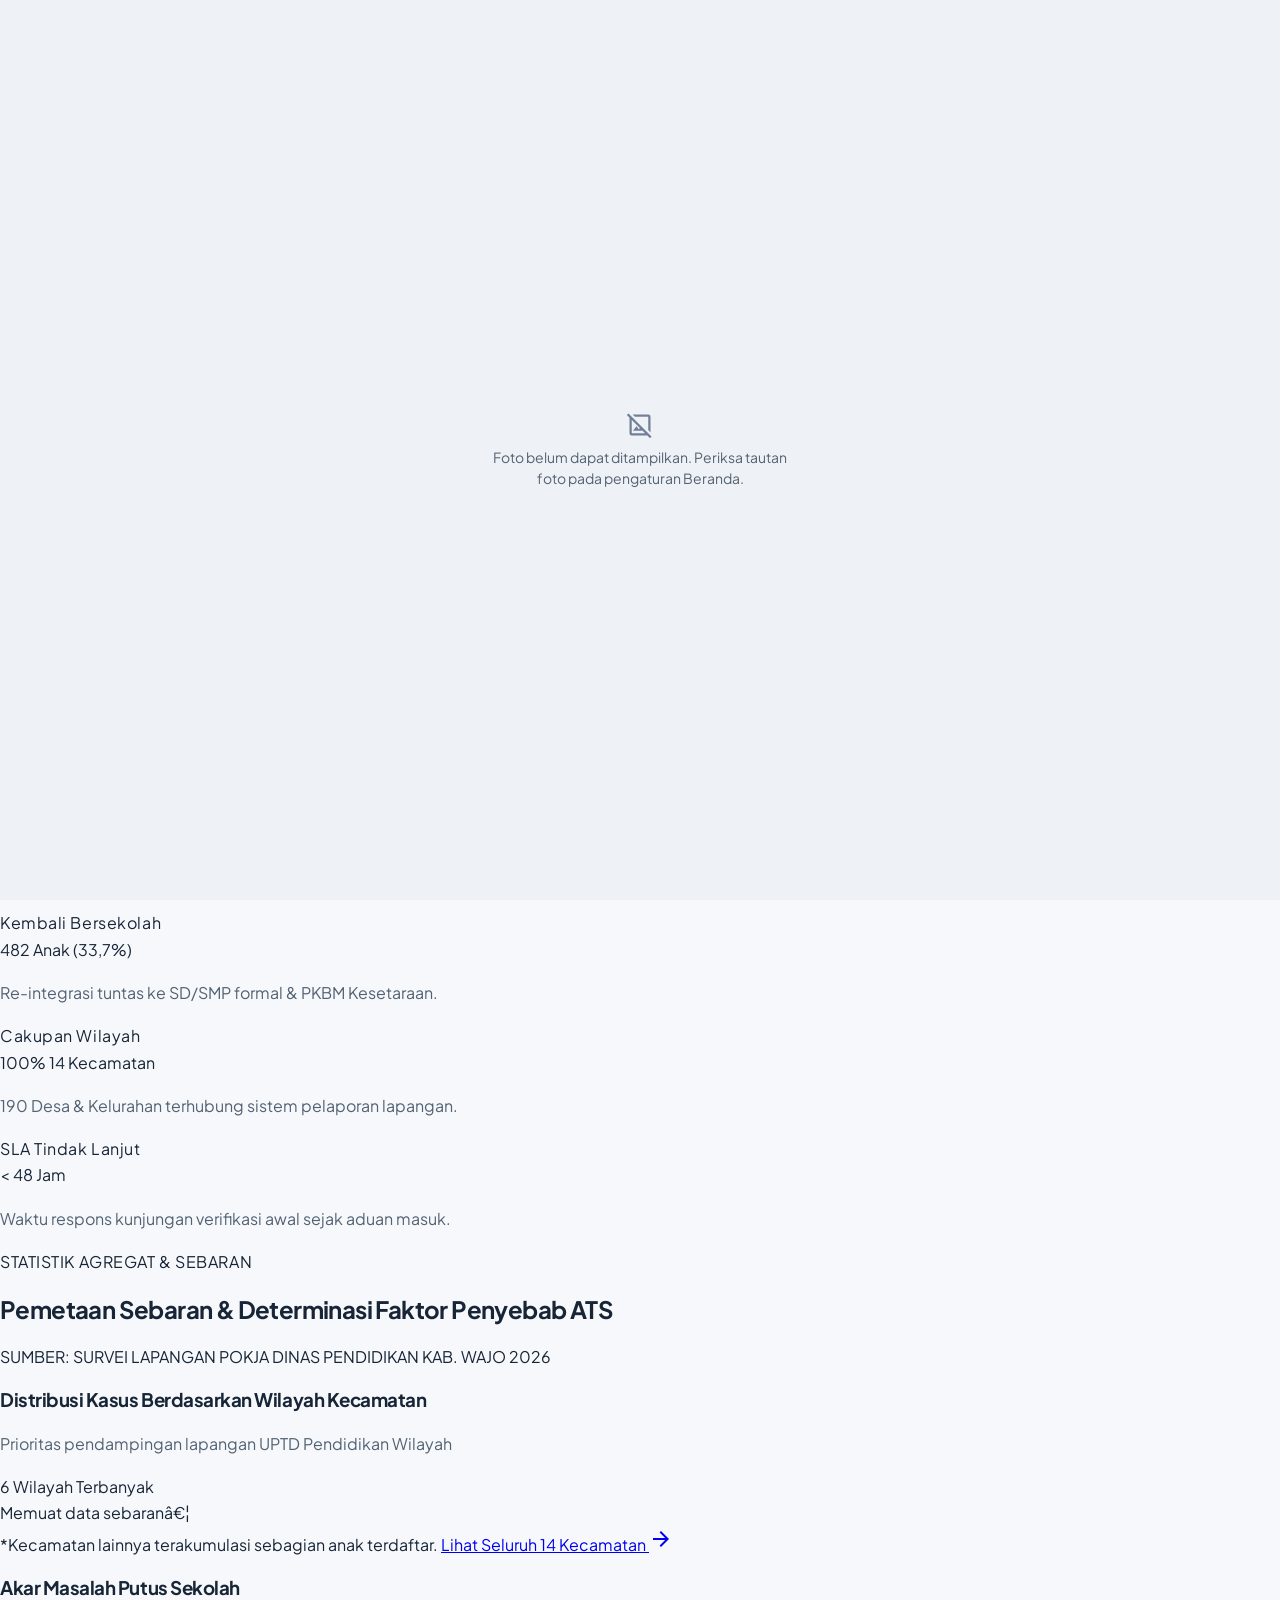
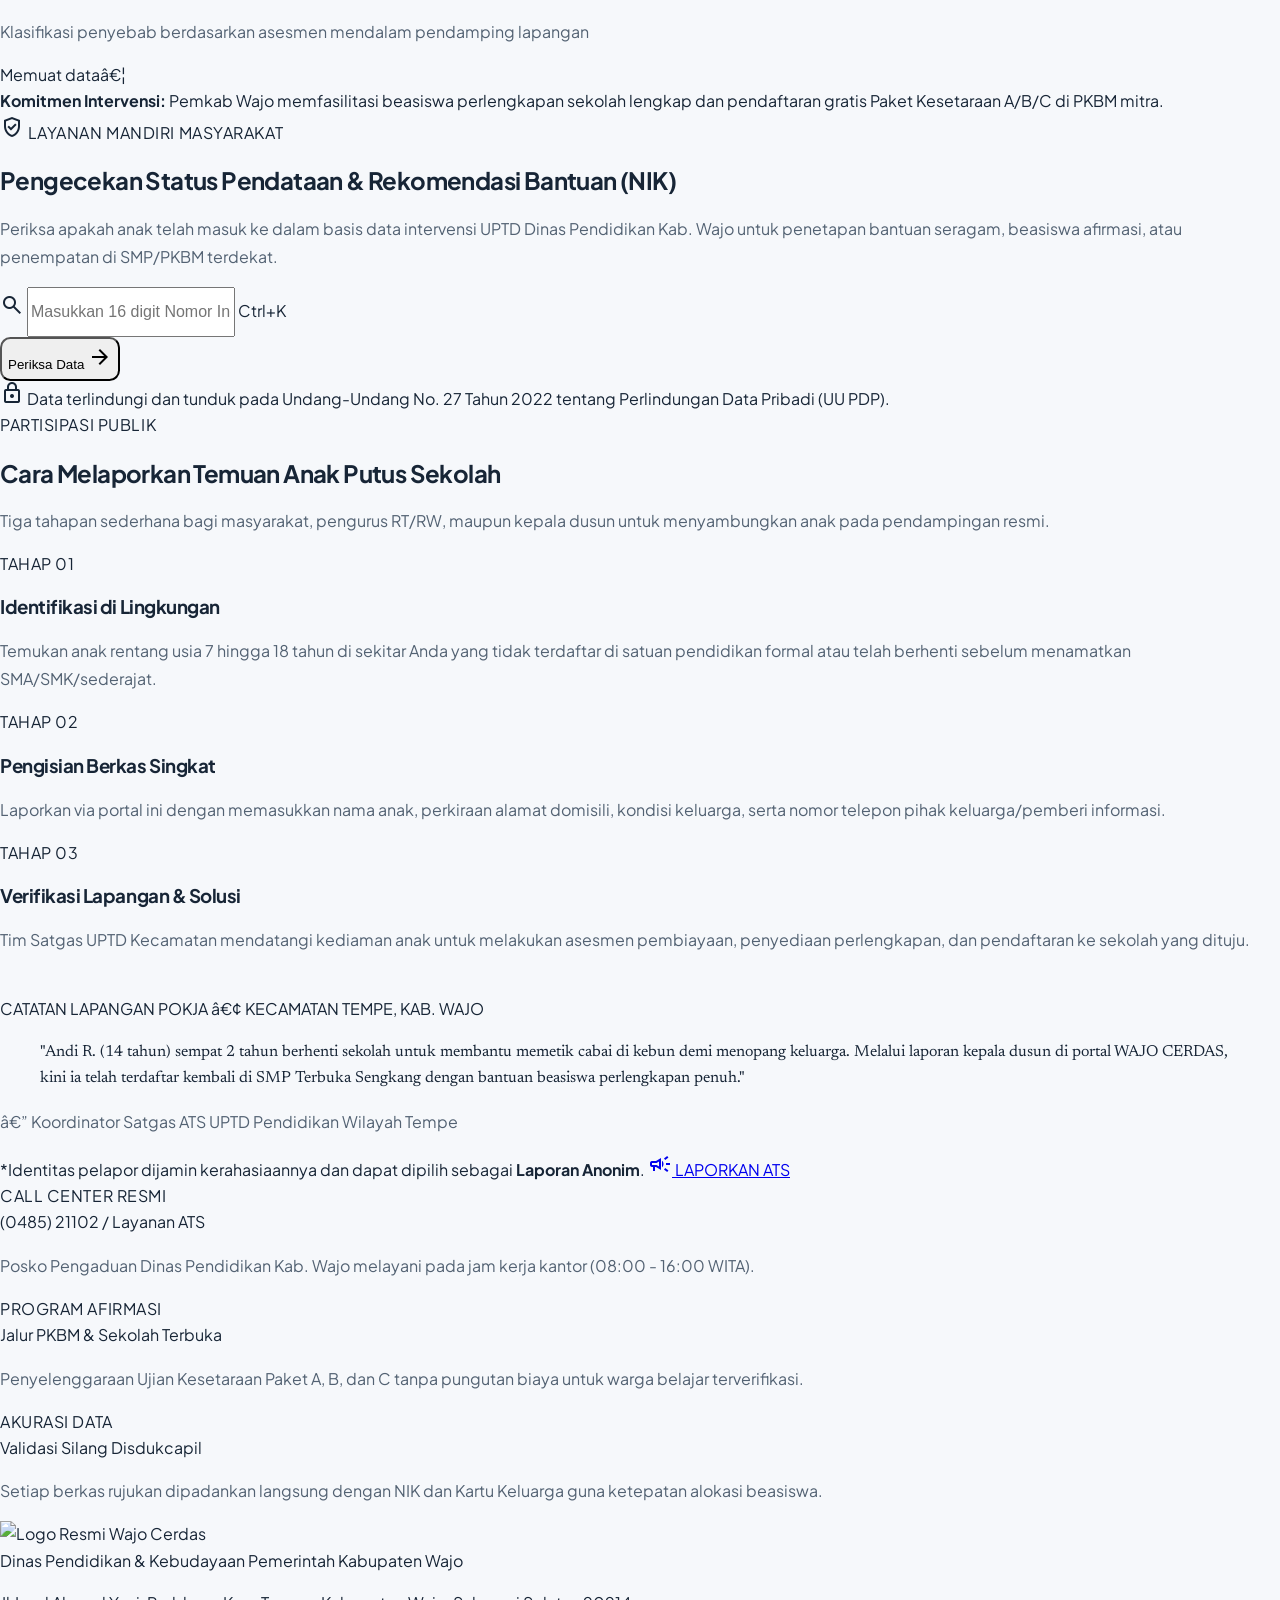
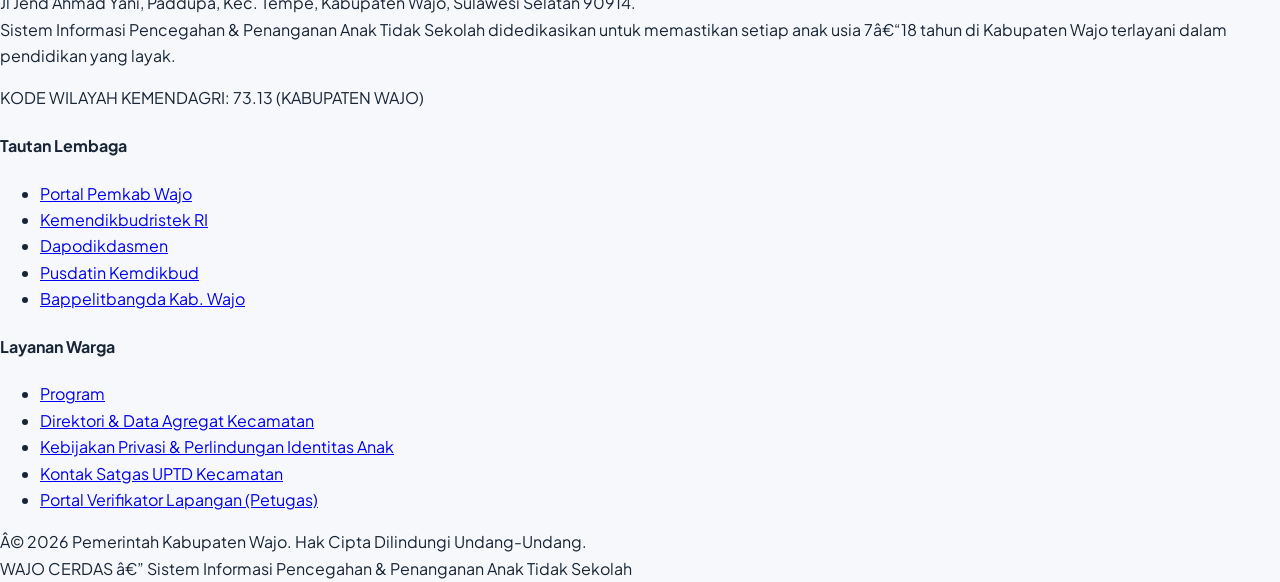
==== commit dbd5e9b7: "feat: update WAJO CERDAS website Co-authored-by: Copilot App <223556219+Copilot@users.noreply.github" ====
--- a/index.html
+++ b/index.html
@@ -1,7 +1,7 @@
 <!DOCTYPE html><html lang="id"><head>
 <meta charset="utf-8">
 <meta content="width=device-width, initial-scale=1.0" name="viewport">
-<title>SIP-ATS Kabupaten Wajo | Sistem Informasi Penanganan &amp; Pemulihan Anak Tidak Sekolah</title>
+<title>WAJO CERDAS Kabupaten Wajo | Sistem Informasi Pencegahan &amp; Penanganan Anak Tidak Sekolah</title>
 <link href="https://fonts.googleapis.com" rel="preconnect">
 <link crossorigin="" href="https://fonts.gstatic.com" rel="preconnect">
 <link href="https://fonts.googleapis.com/css2?family=Plus+Jakarta+Sans:wght@400;500;600;700;800&amp;family=Newsreader:ital,opsz,wght@0,6..72,400;0,6..72,600;1,400&amp;display=swap" rel="stylesheet">
@@ -54,44 +54,31 @@
       }
     }
   </style>
+<link rel="stylesheet" href="assets/public.css">
 </head>
 <body class="bg-stonepaper font-sans text-civic-900 antialiased min-h-screen selection:bg-ochre-100 selection:text-ochre-700">
-<!-- Top Government Notice Bar -->
-<aside class="bg-civic-950 text-slate-300 text-xs py-2 px-4 border-b border-civic-850">
-<div class="max-w-[1280px] mx-auto flex flex-wrap items-center justify-between gap-2">
-<div class="flex items-center gap-2">
-<span class="inline-block w-2 h-2 rounded-full bg-emerald-400"></span>
-<span class="tracking-wide">Portal Resmi Layanan Terpadu Penanganan Anak Tidak Sekolah (ATS) — Pemerintah Kabupaten Wajo</span>
-</div>
-<div class="flex items-center gap-4 text-[11px] text-slate-400 font-mono tracking-tight">
-<span class="">SINKRONISASI DAPODIK &amp; DISDUKCAPIL 2026</span>
-<span class="hidden sm:inline">|</span>
-<span class="hidden sm:inline">ZONA WAKTU: WITA (GMT+8)</span>
-</div>
-</div>
-</aside>
 <!-- Civic Header & Official Branding -->
 <header class="sticky top-0 z-50 bg-white/95 backdrop-blur-sm border-b border-slate-200">
-<div class="max-w-[1280px] mx-auto px-4 sm:px-6 lg:px-8 h-24 flex items-center justify-between gap-6">
+<div class="site-header-inner max-w-[1280px] mx-auto px-4 sm:px-6 lg:px-8 h-24 flex items-center justify-between gap-6">
 <!-- Brand & Municipal Identity -->
-<a class="flex items-center gap-4 group" href="#">
+<a class="flex items-center gap-4 group" href="index.html" aria-label="Wajo Cerdas â€” Beranda">
 <img alt="Wajo Cerdas - Logo Resmi" class="h-16 w-auto max-w-[200px] object-contain transition-transform group-hover:scale-[1.02]" src="https://lh3.googleusercontent.com/aida-public/[base64]">
 <div class="h-12 w-[1px] bg-slate-200 hidden sm:block"></div>
 <div class="hidden sm:flex flex-col">
 <span class="font-bold tracking-tight text-xs md:text-sm text-civic-900 uppercase">
-            SIP-ATS WAJO
+            WAJO CERDAS
           </span>
 <span class="text-[12px] font-medium text-slate-600 leading-tight">
-            Sistem Informasi Penanganan &amp; Pemulihan Anak Tidak Sekolah
-          </span>
-<span class="text-[11px] font-semibold text-ochre-700">
-            Dinas Pendidikan &amp; Kebudayaan Kabupaten Wajo
+            Sistem Informasi Pencegahan &amp; Penanganan Anak Tidak Sekolah
           </span>
 </div>
 </a>
 <!-- Navigation & Action -->
-<div class="flex items-center gap-6"><nav class="hidden lg:flex items-center gap-1 font-medium text-sm text-slate-700 shrink-0"><a aria-current="page" class="px-3 py-2 text-civic-900 font-semibold border-b-2 border-civic-600 whitespace-nowrap" data-path="beranda" href="index.html">Beranda</a><a class="px-3 py-2 hover:text-civic-600 transition-colors whitespace-nowrap" data-path="direktori-data-ats" href="direktori.html">Direktori Data ATS</a><a class="px-3 py-2 hover:text-civic-600 transition-colors whitespace-nowrap" data-path="laporkan-ats" href="laporkan.html">Laporkan ATS</a></nav><div class="flex items-center gap-3 shrink-0"><a class="hidden md:flex items-center gap-2 text-xs font-semibold text-slate-700 hover:text-civic-900 px-3 py-2 border border-slate-200 rounded whitespace-nowrap" data-path="bantuan-call-center" href="index.html#kontak"><span class="material-symbols-outlined text-[16px] text-ochre-600">headset_mic</span><span class="">Call Center</span></a><a class="inline-flex items-center gap-2 bg-ochre-600 hover:bg-ochre-700 text-white text-xs sm:text-sm font-semibold px-4 py-2.5 rounded transition-colors shadow-sm whitespace-nowrap" data-path="laporkan-ats" href="laporkan.html"><span class="material-symbols-outlined text-[18px]">campaign</span><span class="">Laporkan Temuan</span></a></div></div>
-</div>
+<div class="flex items-center gap-6"><nav class="hidden lg:flex items-center gap-1 font-medium text-sm text-slate-700 shrink-0"><a aria-current="page" class="px-3 py-2 text-civic-900 font-semibold border-b-2 border-civic-600 whitespace-nowrap" data-path="beranda" href="index.html">Beranda</a><a class="px-3 py-2 hover:text-civic-600 transition-colors whitespace-nowrap" data-path="direktori-data-ats" href="direktori.html">Direktori Data ATS</a><a class="px-3 py-2 hover:text-civic-600 transition-colors whitespace-nowrap" data-path="program-beasiswa" href="program.html">Program</a></nav><div class="flex items-center gap-3 shrink-0"><a class="hidden md:flex items-center gap-2 text-xs font-semibold text-white bg-emerald-600 hover:bg-emerald-700 px-3 py-2 border border-emerald-600 rounded whitespace-nowrap" data-path="bantuan-call-center" data-cms-whatsapp="kontak_wa" href="https://wa.me/6285139911440" target="_blank" rel="noopener noreferrer"><span class="material-symbols-outlined text-[16px]">chat</span><span class="">Call Center</span></a><a class="inline-flex items-center gap-2 bg-red-600 hover:bg-red-700 text-white text-xs sm:text-sm font-semibold px-4 py-2.5 rounded transition-colors shadow-sm whitespace-nowrap" data-path="laporkan-ats" href="laporkan.html"><span class="material-symbols-outlined text-[18px]">campaign</span><span class="">LAPORKAN ATS</span></a></div></div>
+</div>
+<nav class="public-mobile-nav" aria-label="Navigasi utama">
+<a aria-current="page" href="index.html">Beranda</a><a href="direktori.html">Direktori Data ATS</a><a href="program.html">Program</a>
+</nav>
 </header>
 <main class="w-full">
 <!-- Hero Section: Editorial & Dignified Civic Layout -->
@@ -101,11 +88,6 @@
 <!-- Editorial Intro Column -->
 <div class="lg:col-span-7 flex flex-col justify-between">
 <div>
-<div class="flex items-center gap-2 text-xs uppercase tracking-widest text-slate-500 font-bold mb-4">
-<span class="text-ochre-700 font-mono"><span data-cms="hero_eyebrow_1">AGENDA DAERAH</span></span>
-<span class="text-slate-300">•</span>
-<span class=""><span data-cms="hero_eyebrow_2">WAJIB BELAJAR 13 TAHUN KABUPATEN WAJO</span></span>
-</div>
 <h1 class="text-3xl sm:text-4xl lg:text-5xl font-extrabold text-civic-900 tracking-tight leading-[1.15] mb-6">
                 <span data-cms="hero_title">Gerakan Bersama Menuntaskan Anak Tidak Sekolah di Bumi Lamaddukelleng.</span>
               </h1>
@@ -113,13 +95,13 @@
                 <span data-cms="hero_quote">"Setiap anak di Kabupaten Wajo memiliki hak konstitusional untuk bersekolah secara merdeka, tuntas, dan bermartabat tanpa terhalang kemiskinan maupun geografis."</span>
               </p>
 <p class="text-sm sm:text-base text-slate-600 leading-relaxed max-w-2xl mb-8">
-                <span data-cms="hero_desc">Pemerintah Kabupaten Wajo melalui Dinas Pendidikan dan Kebudayaan menyinergikan seluruh Satgas Kecamatan, UPTD Sekolah, serta Pemerintah Desa untuk mendeteksi, mendampingi, dan mengembalikan anak usia 7–18 tahun ke bangku sekolah formal maupun pendidikan kesetaraan PKBM.</span>
+                <span data-cms="hero_desc">Pemerintah Kabupaten Wajo melalui Dinas Pendidikan dan Kebudayaan menyinergikan seluruh Satgas Kecamatan, UPTD Sekolah, serta Pemerintah Desa untuk mendeteksi, mendampingi, dan mengembalikan anak usia 7â€“18 tahun ke bangku sekolah formal maupun pendidikan kesetaraan PKBM.</span>
               </p>
 </div>
 <div class="pt-6 border-t border-slate-200 flex flex-wrap items-center gap-4">
-<a class="inline-flex items-center gap-2 bg-civic-900 hover:bg-civic-850 text-white font-semibold text-sm px-6 py-3 rounded transition-colors" data-path="laporkan-ats" href="laporkan.html">
-<span class="material-symbols-outlined text-[20px] text-ochre-400">campaign</span>
-<span class="">Laporkan Temuan ATS</span>
+<a class="inline-flex items-center gap-2 bg-red-600 hover:bg-red-700 text-white font-semibold text-sm px-6 py-3 rounded transition-colors" data-path="laporkan-ats" href="laporkan.html">
+<span class="material-symbols-outlined text-[20px]">campaign</span>
+<span class="">LAPORKAN ATS</span>
 </a>
 <a class="inline-flex items-center gap-2 bg-slate-100 hover:bg-slate-200 text-civic-900 font-semibold text-sm px-6 py-3 rounded border border-slate-300 transition-colors" href="#cek-nik">
 <span class="material-symbols-outlined text-[20px] text-slate-700">search</span>
@@ -132,15 +114,15 @@
 <div class="lg:col-span-5 flex flex-col">
 <div class="h-full border border-slate-200 bg-slate-50 p-3 rounded flex flex-col justify-between">
 <div class="relative overflow-hidden aspect-[4/3] bg-slate-200 border border-slate-200">
-<img data-cms-src="hero_photo_url" alt="Siswa di ruang kelas sekolah dasar di Kabupaten Wajo" class="w-full h-full object-cover grayscale-[15%] contrast-[1.05]" src="https://lh3.googleusercontent.com/aida-public/[base64]">
+<img data-cms-src="hero_photo_url" alt="Siswa di ruang kelas sekolah dasar di Kabupaten Wajo" class="public-photo" src="https://lh3.googleusercontent.com/aida-public/[base64]">
 <div id="heroPhotoControls" class="hidden absolute top-3 right-3 z-10 flex items-center gap-1 rounded bg-civic-950/85 p-1 text-white" aria-label="Kontrol foto Beranda">
-  <button id="heroPhotoPrevious" type="button" class="rounded px-2 py-1 hover:bg-white/20" aria-label="Foto sebelumnya">‹</button>
+  <button id="heroPhotoPrevious" type="button" class="rounded px-2 py-1 hover:bg-white/20" aria-label="Foto sebelumnya">â€¹</button>
   <span id="heroPhotoCount" class="min-w-12 text-center text-[11px] font-mono" aria-live="polite"></span>
-  <button id="heroPhotoNext" type="button" class="rounded px-2 py-1 hover:bg-white/20" aria-label="Foto berikutnya">›</button>
+  <button id="heroPhotoNext" type="button" class="rounded px-2 py-1 hover:bg-white/20" aria-label="Foto berikutnya">â€º</button>
 </div>
 <div class="absolute bottom-0 inset-x-0 bg-civic-950/90 text-white p-3 text-xs border-t border-slate-800">
 <span class="font-mono text-ochre-400 text-[10px] tracking-wider uppercase block">Dokumentasi Program</span>
-                  <span data-cms="hero_photo_caption">Ruang kelas UPTD SD Negeri di Wajo menerima kembali murid binaan afirmasi SIP-ATS.</span>
+                  <span data-cms="hero_photo_caption">Ruang kelas UPTD SD Negeri di Wajo menerima kembali murid binaan afirmasi WAJO CERDAS.</span>
                 </div>
 </div>
 <!-- Contextual civic note box -->
@@ -234,7 +216,7 @@
 <span class="text-xs font-mono px-2 py-1 bg-slate-100 border border-slate-200 rounded text-slate-700">6 Wilayah Terbanyak</span>
 </div>
 <div class="space-y-4" id="sebaranKecamatanList">
-<div class="text-xs text-slate-400 font-mono">Memuat data sebaran…</div>
+<div class="text-xs text-slate-400 font-mono">Memuat data sebaranâ€¦</div>
 </div>
 <div class="mt-6 pt-4 border-t border-slate-200 flex flex-wrap items-center justify-between text-xs text-slate-500 gap-2">
 <span id="sebaranSisaLabel">*Kecamatan lainnya terakumulasi sebagian anak terdaftar.</span>
@@ -251,7 +233,7 @@
 </div>
 <!-- Structured Civic Table/List instead of generic donut -->
 <div class="divide-y divide-slate-100" id="faktorPenyebabList">
-<div class="py-3 text-xs text-slate-400 font-mono">Memuat data…</div>
+<div class="py-3 text-xs text-slate-400 font-mono">Memuat dataâ€¦</div>
 </div>
 <div class="mt-4 p-3 bg-slate-50 border border-slate-200 rounded text-xs text-slate-600">
 <strong>Komitmen Intervensi:</strong> Pemkab Wajo memfasilitasi beasiswa perlengkapan sekolah lengkap dan pendaftaran gratis Paket Kesetaraan A/B/C di PKBM mitra.
@@ -336,29 +318,29 @@
 <div class="border border-slate-200 bg-white rounded p-6 sm:p-8">
 <div class="grid grid-cols-1 lg:grid-cols-12 gap-8 items-center">
 <div class="lg:col-span-4 aspect-[4/3] bg-slate-100 border border-slate-200 overflow-hidden rounded">
-<img data-cms-src="catatan_foto_url" alt="Anak di Wajo kembali bersekolah setelah didampingi Satgas" class="w-full h-full object-cover" src="https://lh3.googleusercontent.com/aida-public/[base64]">
+<img data-cms-src="catatan_foto_url" alt="Anak di Wajo kembali bersekolah setelah didampingi Satgas" class="public-photo" loading="lazy" decoding="async" src="https://lh3.googleusercontent.com/aida-public/[base64]">
 </div>
 <div class="lg:col-span-8 flex flex-col justify-between">
 <div>
 <div class="flex items-center gap-2 text-xs font-mono text-slate-500 mb-2">
 <span class="font-bold text-ochre-700">CATATAN LAPANGAN POKJA</span>
-<span class="">•</span>
+<span class="">â€¢</span>
 <span class=""><span data-cms="catatan_lokasi">KECAMATAN TEMPE, KAB. WAJO</span></span>
 </div>
 <blockquote class="font-editorial text-xl sm:text-2xl text-civic-900 italic leading-snug mb-4">
-                <span data-cms="catatan_quote">"Andi R. (14 tahun) sempat 2 tahun berhenti sekolah untuk membantu memetik cabai di kebun demi menopang keluarga. Melalui laporan kepala dusun di portal SIP-ATS Wajo, kini ia telah terdaftar kembali di SMP Terbuka Sengkang dengan bantuan beasiswa perlengkapan penuh."</span>
+                <span data-cms="catatan_quote">"Andi R. (14 tahun) sempat 2 tahun berhenti sekolah untuk membantu memetik cabai di kebun demi menopang keluarga. Melalui laporan kepala dusun di portal WAJO CERDAS, kini ia telah terdaftar kembali di SMP Terbuka Sengkang dengan bantuan beasiswa perlengkapan penuh."</span>
               </blockquote>
 <p class="text-xs font-semibold text-slate-700">
-                <span data-cms="catatan_sumber">— Koordinator Satgas ATS UPTD Pendidikan Wilayah Tempe</span>
+                <span data-cms="catatan_sumber">â€” Koordinator Satgas ATS UPTD Pendidikan Wilayah Tempe</span>
               </p>
 </div>
 <div class="mt-6 pt-6 border-t border-slate-200 flex flex-wrap items-center justify-between gap-4">
 <span class="text-xs text-slate-500">
                 *Identitas pelapor dijamin kerahasiaannya dan dapat dipilih sebagai <strong>Laporan Anonim</strong>.
               </span>
-<a class="inline-flex items-center gap-2 bg-ochre-600 hover:bg-ochre-700 text-white font-semibold text-xs px-5 py-2.5 rounded transition-colors" data-path="laporkan-ats" href="laporkan.html">
+<a class="inline-flex items-center gap-2 bg-red-600 hover:bg-red-700 text-white font-semibold text-xs px-5 py-2.5 rounded transition-colors" data-path="laporkan-ats" href="laporkan.html">
 <span class="material-symbols-outlined text-[16px]">campaign</span>
-<span class="">Bantu Laporkan Temuan Sekarang</span>
+<span class="">LAPORKAN ATS</span>
 </a>
 </div>
 </div>
@@ -409,7 +391,7 @@
 </div>
 <p class="text-xs leading-relaxed text-slate-400 mb-4">
             <span data-cms="alamat">Jl Jend Ahmad Yani, Paddupa, Kec. Tempe, Kabupaten Wajo, Sulawesi Selatan 90914.</span><br>
-            Sistem Informasi Penanganan &amp; Pemulihan Anak Tidak Sekolah (SIP-ATS) didedikasikan untuk memastikan setiap anak usia 7–18 tahun di Kabupaten Wajo terlayani dalam pendidikan yang layak.
+            Sistem Informasi Pencegahan &amp; Penanganan Anak Tidak Sekolah didedikasikan untuk memastikan setiap anak usia 7â€“18 tahun di Kabupaten Wajo terlayani dalam pendidikan yang layak.
           </p>
 <div class="text-[11px] text-slate-400 font-mono">
             KODE WILAYAH KEMENDAGRI: 73.13 (KABUPATEN WAJO)
@@ -429,7 +411,7 @@
 <div class="md:col-span-4">
 <h4 class="text-xs font-bold font-mono text-slate-200 uppercase tracking-wider mb-4">Layanan Warga</h4>
 <ul class="space-y-2 text-xs">
-<li class=""><a class="hover:text-white transition-colors" data-path="laporkan-ats" href="laporkan.html">Formulir Pelaporan ATS Online</a></li>
+<li class=""><a class="hover:text-white transition-colors" data-path="program-beasiswa" href="program.html">Program</a></li>
 <li class=""><a class="hover:text-white transition-colors" data-path="direktori-data-ats" href="direktori.html">Direktori &amp; Data Agregat Kecamatan</a></li>
 <li class=""><a class="hover:text-white transition-colors" data-path="faq-privasi" href="index.html#kontak">Kebijakan Privasi &amp; Perlindungan Identitas Anak</a></li>
 <li class=""><a class="hover:text-white transition-colors" data-path="bantuan-call-center" href="index.html#kontak">Kontak Satgas UPTD Kecamatan</a></li>
@@ -440,10 +422,10 @@
 <!-- Copyright & System Identification -->
 <div class="pt-8 flex flex-col sm:flex-row items-center justify-between gap-4 text-[11px] text-slate-400">
 <div class="">
-          © 2026 Pemerintah Kabupaten Wajo. Hak Cipta Dilindungi Undang-Undang.
+          Â© 2026 Pemerintah Kabupaten Wajo. Hak Cipta Dilindungi Undang-Undang.
         </div>
 <div class="font-mono">
-          SIP-ATS WAJO — SISTEM PENANGANAN &amp; PEMULIHAN ATS VERSI 2.0
+          WAJO CERDAS â€” Sistem Informasi Pencegahan &amp; Penanganan Anak Tidak Sekolah
         </div>
 </div>
 </div>
@@ -463,7 +445,7 @@
         return;
       }
       resultBanner.classList.remove('hidden');
-      resultBanner.innerHTML = '<p class="text-xs text-slate-300">Memeriksa data…</p>';
+      resultBanner.innerHTML = '<p class="text-xs text-slate-300">Memeriksa dataâ€¦</p>';
       try {
         const res = await SipAtsAPI.checkNik(nik);
         if (res.found) {
@@ -472,10 +454,10 @@
             <div class="flex items-start gap-3">
               <span class="material-symbols-outlined text-emerald-400 text-[24px]">verified</span>
               <div>
-                <p class="text-sm font-bold text-white">Data NIK Terverifikasi: Terdaftar Program Bantuan SIP-ATS</p>
+                <p class="text-sm font-bold text-white">Data NIK Terverifikasi: Terdaftar Program Bantuan WAJO CERDAS</p>
                 <p class="text-xs text-slate-300 mt-1">
-                  Inisial: <strong>${d.namaTersamar} (${d.usia} Tahun)</strong> — Wilayah UPTD Kec. ${d.kecamatan}.<br>
-                  Status Terkini: <em>${d.statusIntervensi}${d.mitraPendidikan ? ' — ' + d.mitraPendidikan : ''}.</em>
+                  Inisial: <strong>${d.namaTersamar} (${d.usia} Tahun)</strong> â€” Wilayah UPTD Kec. ${d.kecamatan}.<br>
+                  Status Terkini: <em>${d.statusIntervensi}${d.mitraPendidikan ? ' â€” ' + d.mitraPendidikan : ''}.</em>
                 </p>
                 <a href="direktori.html" class="inline-block mt-2 text-xs font-semibold text-ochre-400 hover:text-ochre-300">Lihat detail lengkap di Direktori Data ATS &rarr;</a>
               </div>
@@ -559,7 +541,7 @@
 
     if (SipAtsAPI.isDemoMode()) {
       document.body.insertAdjacentHTML('afterbegin',
-        '<div class="bg-ochre-500 text-civic-950 text-xs font-semibold text-center py-1.5 px-4">MODE DEMO — assets/config.js belum diisi API_URL, seluruh data yang tampil adalah data contoh.</div>');
+        '<div class="bg-ochre-500 text-civic-950 text-xs font-semibold text-center py-1.5 px-4">MODE DEMO â€” assets/config.js belum diisi API_URL, seluruh data yang tampil adalah data contoh.</div>');
     }
   </script>
 
--- a/assets/public.css
+++ b/assets/public.css
@@ -0,0 +1,318 @@
+:root {
+  color-scheme: light;
+  --page-bg: #f6f8fb;
+  --ink: #172536;
+  --muted: #536273;
+  --line: #dce3eb;
+  --blue: #1d4ed8;
+  --red: #dc2626;
+  --green: #15803d;
+}
+
+html {
+  scroll-behavior: smooth;
+}
+
+body {
+  background: var(--page-bg);
+  color: var(--ink);
+  font-family: "Plus Jakarta Sans", "Segoe UI", sans-serif;
+  line-height: 1.65;
+}
+
+header {
+  background: #fff !important;
+  backdrop-filter: none !important;
+  box-shadow: none !important;
+}
+
+.site-header-inner {
+  height: auto !important;
+  min-height: 76px;
+  padding-top: 10px;
+  padding-bottom: 10px;
+}
+
+header a img {
+  height: 52px !important;
+  max-width: 160px !important;
+}
+
+header nav a {
+  line-height: 1.35;
+}
+
+main h1,
+main h2,
+main h3 {
+  color: var(--ink);
+  letter-spacing: -0.025em;
+  line-height: 1.2;
+}
+
+main h1 {
+  max-width: 22ch;
+  font-size: clamp(1.75rem, 4vw, 3rem);
+  font-weight: 700;
+  overflow-wrap: break-word;
+}
+
+main p {
+  color: var(--muted);
+  line-height: 1.75;
+}
+
+main .uppercase {
+  letter-spacing: 0.035em;
+  text-transform: none;
+}
+
+main .font-mono {
+  font-family: "Plus Jakarta Sans", "Segoe UI", sans-serif;
+}
+
+main .font-editorial {
+  font-family: "Newsreader", Georgia, serif;
+  font-style: normal;
+}
+
+main .rounded,
+main .rounded-lg {
+  border-radius: 0.65rem;
+}
+
+main .shadow-sm {
+  box-shadow: none;
+}
+
+.public-photo {
+  display: block;
+  width: 100%;
+  height: 100%;
+  object-fit: cover;
+  object-position: center;
+  filter: none !important;
+  transition: opacity 180ms ease;
+}
+
+.public-photo.image-unavailable {
+  opacity: 0;
+}
+
+.public-image-fallback {
+  position: absolute;
+  inset: 0;
+  z-index: 1;
+  display: flex;
+  align-items: center;
+  justify-content: center;
+  padding: 1.5rem;
+  background: #eef2f6;
+  color: #536273;
+  text-align: center;
+  pointer-events: none;
+}
+
+.public-image-fallback[hidden] {
+  display: none;
+}
+
+.public-image-fallback-content {
+  display: grid;
+  justify-items: center;
+  gap: 0.5rem;
+  max-width: 20rem;
+  font-size: 14px;
+  line-height: 1.5;
+}
+
+.public-image-fallback .material-symbols-outlined {
+  color: #718096;
+  font-size: 28px;
+}
+
+main a:focus-visible,
+main button:focus-visible,
+header a:focus-visible,
+header summary:focus-visible,
+input:focus-visible,
+select:focus-visible,
+textarea:focus-visible {
+  outline: 3px solid #93c5fd;
+  outline-offset: 2px;
+}
+
+main button,
+header a,
+input,
+select,
+textarea {
+  touch-action: manipulation;
+}
+
+main input:not([type="checkbox"]):not([type="radio"]):not(#website),
+main select {
+  min-height: 44px;
+  max-width: 100%;
+  font-size: 16px;
+}
+
+main textarea {
+  max-width: 100%;
+  font-size: 16px;
+}
+
+main button {
+  min-height: 44px;
+}
+
+#directoryTableBody table,
+main table {
+  min-width: 880px;
+}
+
+#directoryPager button {
+  min-width: 44px;
+  min-height: 44px;
+}
+
+.public-mobile-nav {
+  display: none;
+}
+
+@media (max-width: 1023px) {
+  .public-mobile-nav {
+    display: flex;
+    gap: 6px;
+    flex-wrap: wrap;
+    overflow: visible;
+    padding: 0 16px 10px;
+  }
+
+  .public-mobile-nav a {
+    flex: 0 0 auto;
+    border-radius: 0.45rem;
+    padding: 7px 10px;
+    color: #334155;
+    font-size: 14px;
+    font-weight: 600;
+    text-decoration: none;
+  }
+
+  .public-mobile-nav a[aria-current="page"] {
+    background: #eff6ff;
+    color: var(--blue);
+  }
+}
+
+@media (max-width: 640px) {
+  .site-header-inner {
+    min-height: 68px;
+    flex-wrap: wrap;
+    gap: 6px !important;
+    padding-right: 12px !important;
+    padding-left: 12px !important;
+  }
+
+  .site-header-inner > a:first-child {
+    flex: 1 1 80px;
+    min-width: 0;
+  }
+
+  .site-header-inner > div:last-child {
+    flex: 0 0 auto;
+    margin-left: auto;
+  }
+
+  .site-header-inner a[data-cms-whatsapp]:not(.mobile-contact-action) {
+    display: none !important;
+  }
+
+  header a img {
+    max-width: clamp(80px, 26vw, 128px) !important;
+  }
+
+  header .site-header-inner > div {
+    gap: 8px !important;
+  }
+
+  .site-header-inner a[data-path="laporkan-ats"],
+  .site-header-inner a.mobile-contact-action {
+    gap: 4px;
+    padding: 7px 8px;
+    font-size: 14px;
+    min-height: 44px;
+  }
+
+  .public-mobile-nav {
+    gap: 2px;
+    padding-right: 12px;
+    padding-left: 12px;
+  }
+
+  .public-mobile-nav a {
+    min-height: 44px;
+    display: inline-flex;
+    align-items: center;
+  }
+
+  main section {
+    scroll-margin-top: 16px;
+  }
+
+  main .bg-civic-900,
+  main .bg-civic-950 {
+    overflow-wrap: anywhere;
+  }
+
+  #directoryPager {
+    flex-wrap: wrap;
+  }
+
+  #stepNavButtons {
+    position: sticky;
+    bottom: 0;
+    z-index: 5;
+    margin: 0 -1rem -1rem;
+    padding: 0.75rem 1rem;
+    background: rgb(255 255 255 / 96%);
+    border-top: 1px solid var(--line);
+    box-shadow: 0 -4px 12px rgb(15 23 42 / 6%);
+  }
+
+  main .wizard-step {
+    padding: 1rem;
+  }
+
+  main .wizard-step h2 {
+    line-height: 1.45;
+  }
+
+  #btnSubmit {
+    width: 100%;
+    justify-content: center;
+  }
+
+  #laporanForm > .wizard-step [class*="justify-between"] {
+    flex-wrap: wrap;
+  }
+
+  footer {
+    padding-bottom: 2rem;
+  }
+}
+
+@media (prefers-reduced-motion: reduce) {
+  html {
+    scroll-behavior: auto;
+  }
+
+  *,
+  *::before,
+  *::after {
+    scroll-behavior: auto !important;
+    animation-duration: 0.01ms !important;
+    animation-iteration-count: 1 !important;
+    transition-duration: 0.01ms !important;
+  }
+}
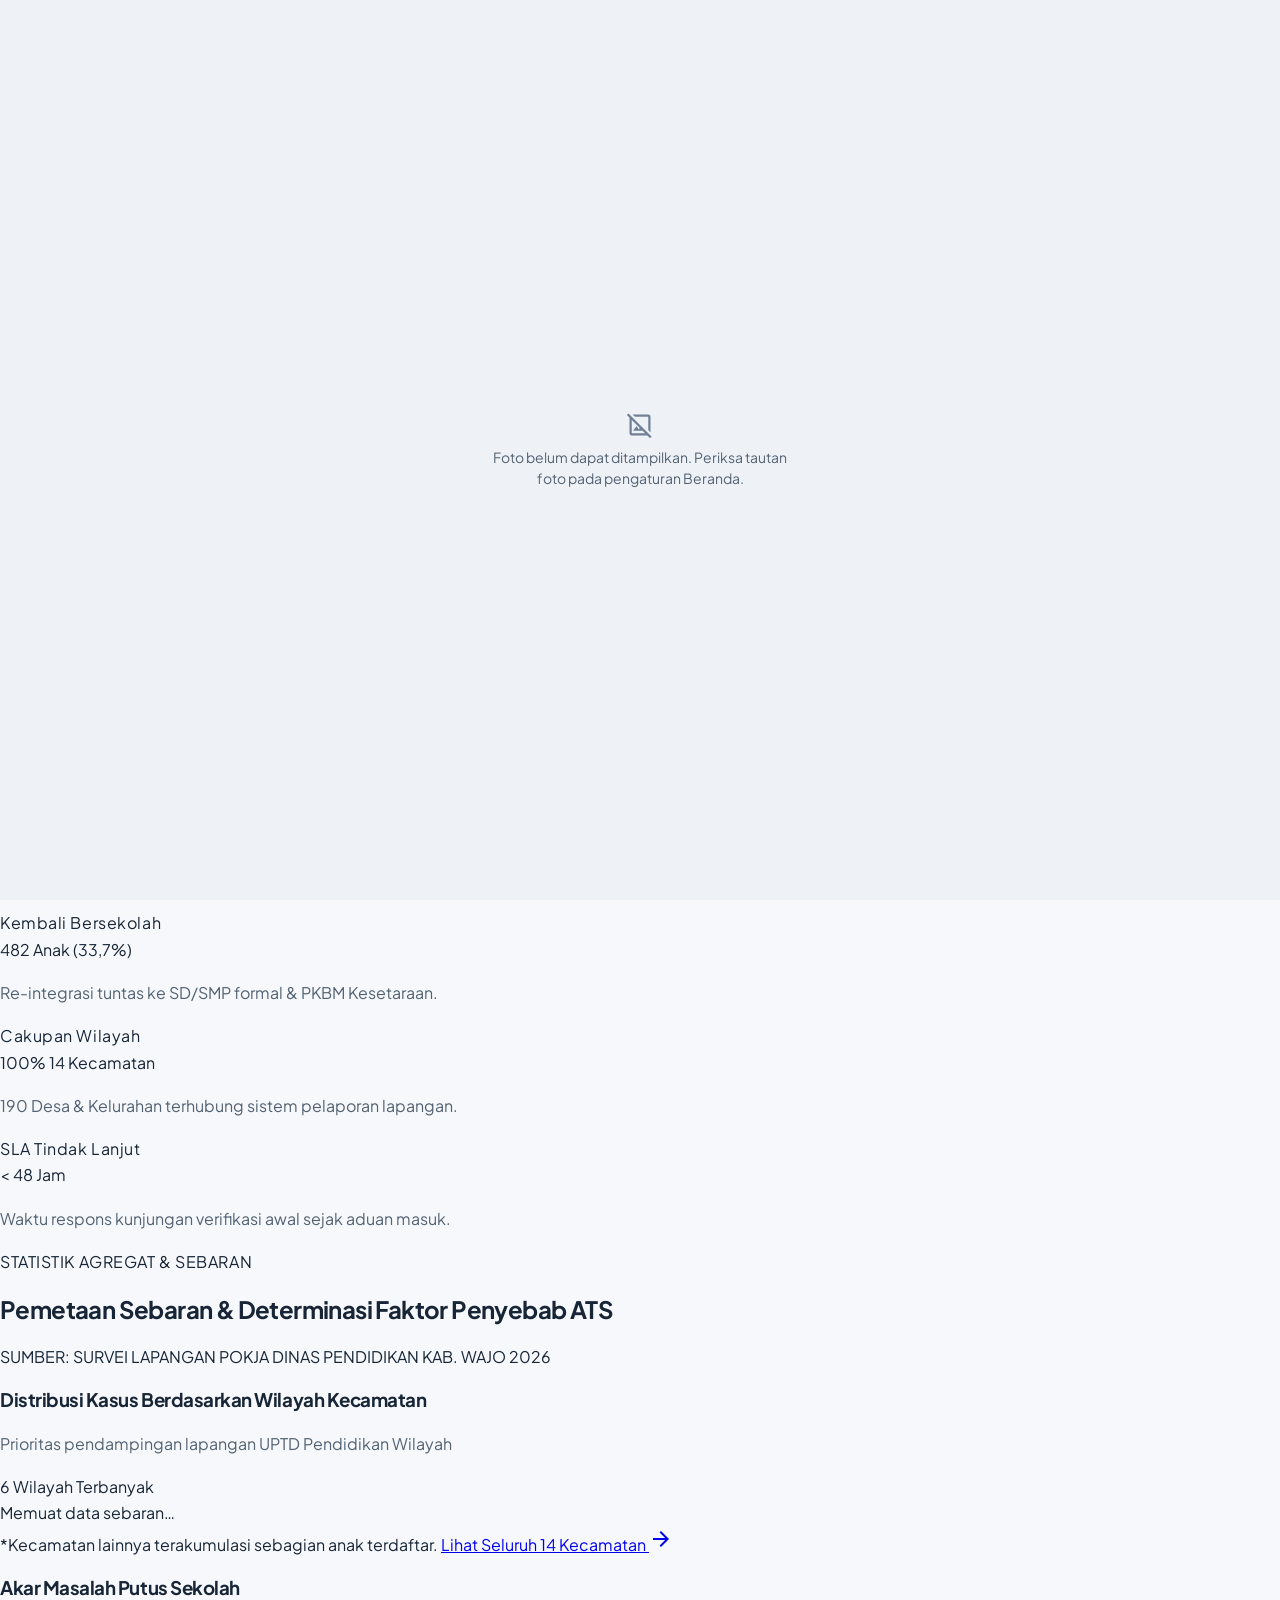
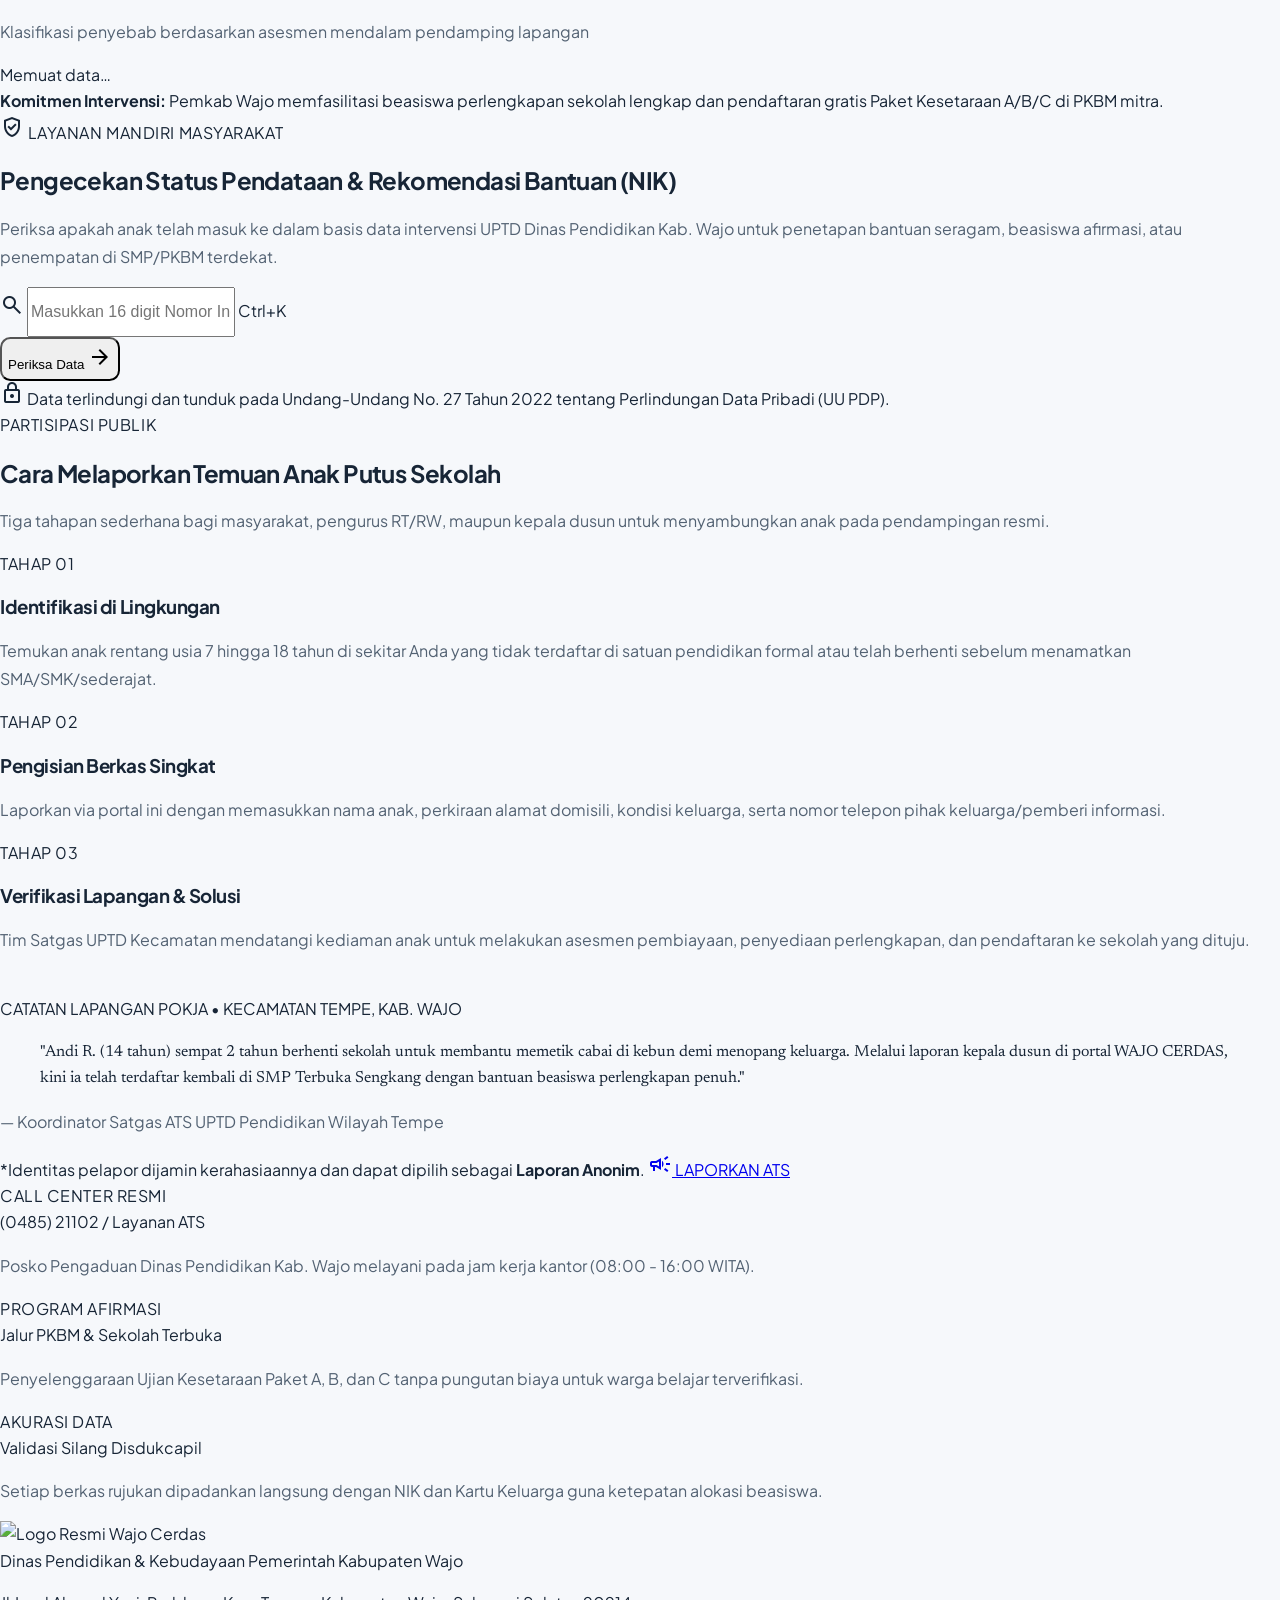
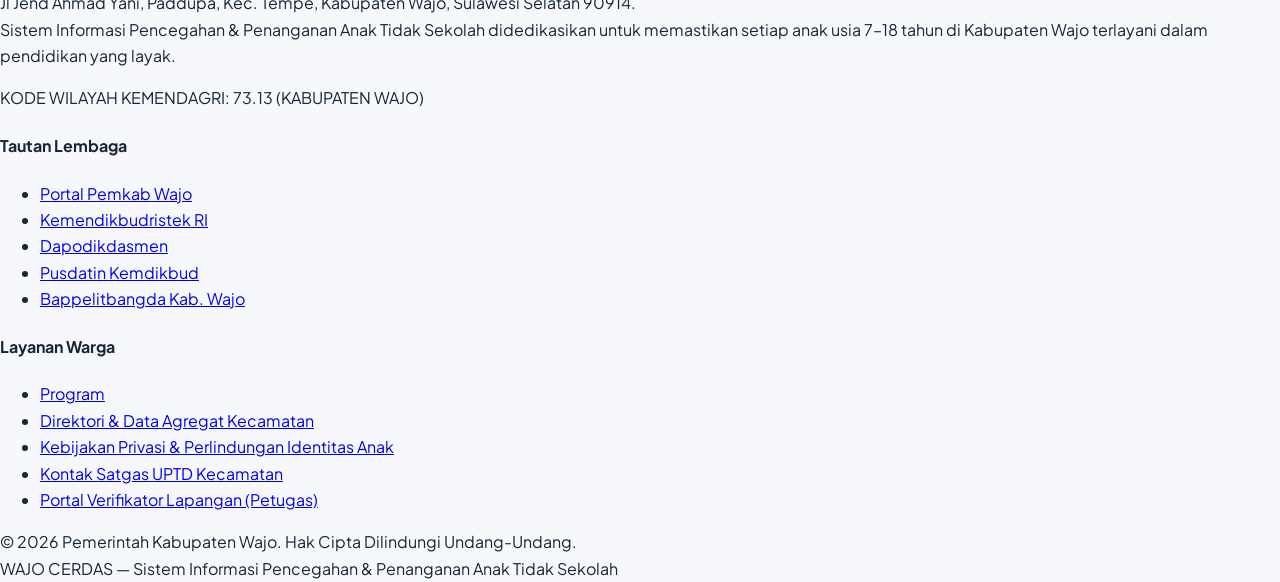
==== commit 90d0203a: "fix: repair mojibake characters in site text Co-authored-by: Copilot App <223556219+Copilot@users.no" ====
--- a/index.html
+++ b/index.html
@@ -61,7 +61,7 @@
 <header class="sticky top-0 z-50 bg-white/95 backdrop-blur-sm border-b border-slate-200">
 <div class="site-header-inner max-w-[1280px] mx-auto px-4 sm:px-6 lg:px-8 h-24 flex items-center justify-between gap-6">
 <!-- Brand & Municipal Identity -->
-<a class="flex items-center gap-4 group" href="index.html" aria-label="Wajo Cerdas â€” Beranda">
+<a class="flex items-center gap-4 group" href="index.html" aria-label="Wajo Cerdas — Beranda">
 <img alt="Wajo Cerdas - Logo Resmi" class="h-16 w-auto max-w-[200px] object-contain transition-transform group-hover:scale-[1.02]" src="https://lh3.googleusercontent.com/aida-public/[base64]">
 <div class="h-12 w-[1px] bg-slate-200 hidden sm:block"></div>
 <div class="hidden sm:flex flex-col">
@@ -95,7 +95,7 @@
                 <span data-cms="hero_quote">"Setiap anak di Kabupaten Wajo memiliki hak konstitusional untuk bersekolah secara merdeka, tuntas, dan bermartabat tanpa terhalang kemiskinan maupun geografis."</span>
               </p>
 <p class="text-sm sm:text-base text-slate-600 leading-relaxed max-w-2xl mb-8">
-                <span data-cms="hero_desc">Pemerintah Kabupaten Wajo melalui Dinas Pendidikan dan Kebudayaan menyinergikan seluruh Satgas Kecamatan, UPTD Sekolah, serta Pemerintah Desa untuk mendeteksi, mendampingi, dan mengembalikan anak usia 7â€“18 tahun ke bangku sekolah formal maupun pendidikan kesetaraan PKBM.</span>
+                <span data-cms="hero_desc">Pemerintah Kabupaten Wajo melalui Dinas Pendidikan dan Kebudayaan menyinergikan seluruh Satgas Kecamatan, UPTD Sekolah, serta Pemerintah Desa untuk mendeteksi, mendampingi, dan mengembalikan anak usia 7–18 tahun ke bangku sekolah formal maupun pendidikan kesetaraan PKBM.</span>
               </p>
 </div>
 <div class="pt-6 border-t border-slate-200 flex flex-wrap items-center gap-4">
@@ -116,9 +116,9 @@
 <div class="relative overflow-hidden aspect-[4/3] bg-slate-200 border border-slate-200">
 <img data-cms-src="hero_photo_url" alt="Siswa di ruang kelas sekolah dasar di Kabupaten Wajo" class="public-photo" src="https://lh3.googleusercontent.com/aida-public/[base64]">
 <div id="heroPhotoControls" class="hidden absolute top-3 right-3 z-10 flex items-center gap-1 rounded bg-civic-950/85 p-1 text-white" aria-label="Kontrol foto Beranda">
-  <button id="heroPhotoPrevious" type="button" class="rounded px-2 py-1 hover:bg-white/20" aria-label="Foto sebelumnya">â€¹</button>
+  <button id="heroPhotoPrevious" type="button" class="rounded px-2 py-1 hover:bg-white/20" aria-label="Foto sebelumnya">‹</button>
   <span id="heroPhotoCount" class="min-w-12 text-center text-[11px] font-mono" aria-live="polite"></span>
-  <button id="heroPhotoNext" type="button" class="rounded px-2 py-1 hover:bg-white/20" aria-label="Foto berikutnya">â€º</button>
+  <button id="heroPhotoNext" type="button" class="rounded px-2 py-1 hover:bg-white/20" aria-label="Foto berikutnya">›</button>
 </div>
 <div class="absolute bottom-0 inset-x-0 bg-civic-950/90 text-white p-3 text-xs border-t border-slate-800">
 <span class="font-mono text-ochre-400 text-[10px] tracking-wider uppercase block">Dokumentasi Program</span>
@@ -216,7 +216,7 @@
 <span class="text-xs font-mono px-2 py-1 bg-slate-100 border border-slate-200 rounded text-slate-700">6 Wilayah Terbanyak</span>
 </div>
 <div class="space-y-4" id="sebaranKecamatanList">
-<div class="text-xs text-slate-400 font-mono">Memuat data sebaranâ€¦</div>
+<div class="text-xs text-slate-400 font-mono">Memuat data sebaran…</div>
 </div>
 <div class="mt-6 pt-4 border-t border-slate-200 flex flex-wrap items-center justify-between text-xs text-slate-500 gap-2">
 <span id="sebaranSisaLabel">*Kecamatan lainnya terakumulasi sebagian anak terdaftar.</span>
@@ -233,7 +233,7 @@
 </div>
 <!-- Structured Civic Table/List instead of generic donut -->
 <div class="divide-y divide-slate-100" id="faktorPenyebabList">
-<div class="py-3 text-xs text-slate-400 font-mono">Memuat dataâ€¦</div>
+<div class="py-3 text-xs text-slate-400 font-mono">Memuat data…</div>
 </div>
 <div class="mt-4 p-3 bg-slate-50 border border-slate-200 rounded text-xs text-slate-600">
 <strong>Komitmen Intervensi:</strong> Pemkab Wajo memfasilitasi beasiswa perlengkapan sekolah lengkap dan pendaftaran gratis Paket Kesetaraan A/B/C di PKBM mitra.
@@ -324,14 +324,14 @@
 <div>
 <div class="flex items-center gap-2 text-xs font-mono text-slate-500 mb-2">
 <span class="font-bold text-ochre-700">CATATAN LAPANGAN POKJA</span>
-<span class="">â€¢</span>
+<span class="">•</span>
 <span class=""><span data-cms="catatan_lokasi">KECAMATAN TEMPE, KAB. WAJO</span></span>
 </div>
 <blockquote class="font-editorial text-xl sm:text-2xl text-civic-900 italic leading-snug mb-4">
                 <span data-cms="catatan_quote">"Andi R. (14 tahun) sempat 2 tahun berhenti sekolah untuk membantu memetik cabai di kebun demi menopang keluarga. Melalui laporan kepala dusun di portal WAJO CERDAS, kini ia telah terdaftar kembali di SMP Terbuka Sengkang dengan bantuan beasiswa perlengkapan penuh."</span>
               </blockquote>
 <p class="text-xs font-semibold text-slate-700">
-                <span data-cms="catatan_sumber">â€” Koordinator Satgas ATS UPTD Pendidikan Wilayah Tempe</span>
+                <span data-cms="catatan_sumber">— Koordinator Satgas ATS UPTD Pendidikan Wilayah Tempe</span>
               </p>
 </div>
 <div class="mt-6 pt-6 border-t border-slate-200 flex flex-wrap items-center justify-between gap-4">
@@ -391,7 +391,7 @@
 </div>
 <p class="text-xs leading-relaxed text-slate-400 mb-4">
             <span data-cms="alamat">Jl Jend Ahmad Yani, Paddupa, Kec. Tempe, Kabupaten Wajo, Sulawesi Selatan 90914.</span><br>
-            Sistem Informasi Pencegahan &amp; Penanganan Anak Tidak Sekolah didedikasikan untuk memastikan setiap anak usia 7â€“18 tahun di Kabupaten Wajo terlayani dalam pendidikan yang layak.
+            Sistem Informasi Pencegahan &amp; Penanganan Anak Tidak Sekolah didedikasikan untuk memastikan setiap anak usia 7–18 tahun di Kabupaten Wajo terlayani dalam pendidikan yang layak.
           </p>
 <div class="text-[11px] text-slate-400 font-mono">
             KODE WILAYAH KEMENDAGRI: 73.13 (KABUPATEN WAJO)
@@ -422,10 +422,10 @@
 <!-- Copyright & System Identification -->
 <div class="pt-8 flex flex-col sm:flex-row items-center justify-between gap-4 text-[11px] text-slate-400">
 <div class="">
-          Â© 2026 Pemerintah Kabupaten Wajo. Hak Cipta Dilindungi Undang-Undang.
+          © 2026 Pemerintah Kabupaten Wajo. Hak Cipta Dilindungi Undang-Undang.
         </div>
 <div class="font-mono">
-          WAJO CERDAS â€” Sistem Informasi Pencegahan &amp; Penanganan Anak Tidak Sekolah
+          WAJO CERDAS — Sistem Informasi Pencegahan &amp; Penanganan Anak Tidak Sekolah
         </div>
 </div>
 </div>
@@ -445,7 +445,7 @@
         return;
       }
       resultBanner.classList.remove('hidden');
-      resultBanner.innerHTML = '<p class="text-xs text-slate-300">Memeriksa dataâ€¦</p>';
+      resultBanner.innerHTML = '<p class="text-xs text-slate-300">Memeriksa data…</p>';
       try {
         const res = await SipAtsAPI.checkNik(nik);
         if (res.found) {
@@ -456,8 +456,8 @@
               <div>
                 <p class="text-sm font-bold text-white">Data NIK Terverifikasi: Terdaftar Program Bantuan WAJO CERDAS</p>
                 <p class="text-xs text-slate-300 mt-1">
-                  Inisial: <strong>${d.namaTersamar} (${d.usia} Tahun)</strong> â€” Wilayah UPTD Kec. ${d.kecamatan}.<br>
-                  Status Terkini: <em>${d.statusIntervensi}${d.mitraPendidikan ? ' â€” ' + d.mitraPendidikan : ''}.</em>
+                  Inisial: <strong>${d.namaTersamar} (${d.usia} Tahun)</strong> — Wilayah UPTD Kec. ${d.kecamatan}.<br>
+                  Status Terkini: <em>${d.statusIntervensi}${d.mitraPendidikan ? ' — ' + d.mitraPendidikan : ''}.</em>
                 </p>
                 <a href="direktori.html" class="inline-block mt-2 text-xs font-semibold text-ochre-400 hover:text-ochre-300">Lihat detail lengkap di Direktori Data ATS &rarr;</a>
               </div>
@@ -541,7 +541,7 @@
 
     if (SipAtsAPI.isDemoMode()) {
       document.body.insertAdjacentHTML('afterbegin',
-        '<div class="bg-ochre-500 text-civic-950 text-xs font-semibold text-center py-1.5 px-4">MODE DEMO â€” assets/config.js belum diisi API_URL, seluruh data yang tampil adalah data contoh.</div>');
+        '<div class="bg-ochre-500 text-civic-950 text-xs font-semibold text-center py-1.5 px-4">MODE DEMO — assets/config.js belum diisi API_URL, seluruh data yang tampil adalah data contoh.</div>');
     }
   </script>
 
